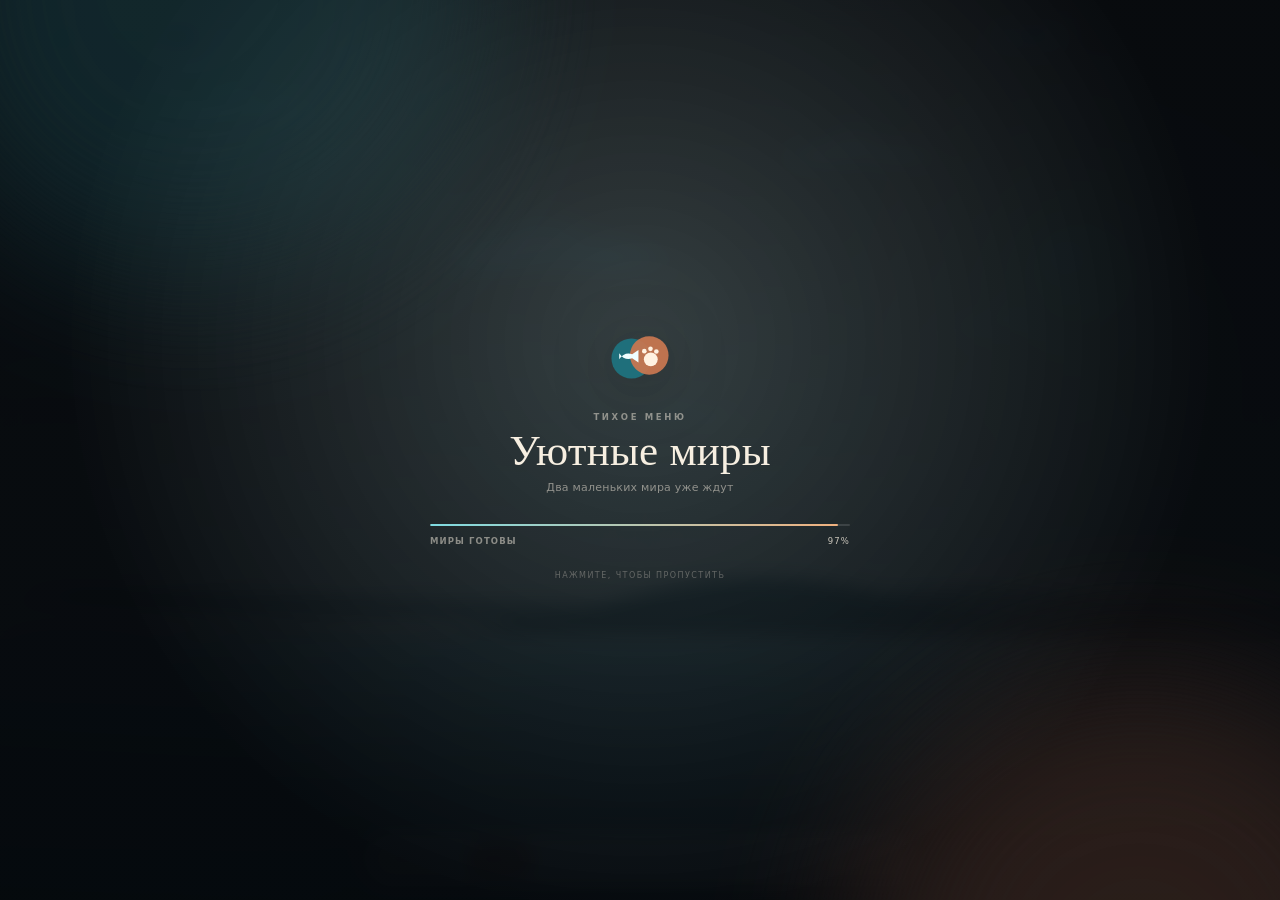
==== index.html @ 77b301c0 "Add files via upload" ====
<!DOCTYPE html>
<html lang="ru">
<head>
<meta charset="utf-8" />
<meta name="viewport" content="width=device-width, initial-scale=1, viewport-fit=cover" />
<meta name="theme-color" content="#8ccfdf" id="themeColor" />
<link rel="icon" href="data:image/svg+xml,%3Csvg xmlns='http://www.w3.org/2000/svg' viewBox='0 0 48 48'%3E%3Ccircle cx='18.5' cy='25' r='13' fill='%231f6f7b'/%3E%3Ccircle cx='30' cy='23' r='12.5' fill='%23c77651'/%3E%3Cpath d='M10.5 25.5c2.2-3.5 5.5-4.5 8.4-3.3l4.1-2.8v8.2l-4.1-2.8c-2.9 1.2-6.2.2-8.4-3.3Z' fill='%23effeff'/%3E%3C/svg%3E" />
<title>Уютные миры — главное меню</title>
<style>
  :root {
    --font-sans: ui-sans-serif, system-ui, -apple-system, "Segoe UI", Roboto, "Helvetica Neue", Arial, sans-serif;
    --font-serif: "Palatino Linotype", Palatino, Georgia, "Times New Roman", serif;
    --ease: cubic-bezier(0.22, 0.8, 0.28, 1);

    /* Default palette is "day"; JS applies the chosen theme. */
    --ui-ink: #20353a;
    --ui-ink-soft: rgba(32, 53, 58, 0.66);
    --ui-accent: #2f7f8b;
    --ui-em: #b45f3f;
    --ui-panel: rgba(255, 253, 246, 0.48);
    --ui-panel-strong: rgba(255, 253, 246, 0.72);
    --ui-border: rgba(255, 255, 255, 0.55);
    --ui-hover: rgba(47, 127, 139, 0.1);
    --ui-active-ink: #f7fdfc;
    --ui-shadow: 0 18px 55px rgba(17, 61, 72, 0.2);
    --ui-focus: rgba(47, 127, 139, 0.8);
    --ui-cursor: rgba(255, 225, 160, 0.24);
    --ui-scrim-top: rgba(255, 250, 240, 0.1);
    --ui-scrim-bottom: rgba(17, 48, 54, 0.16);
    --ui-vignette: rgba(15, 45, 52, 0.24);
    --ui-text-glow: rgba(255, 249, 235, 0.35);
    --media-filter: brightness(0.99) saturate(0.98);
    --card-tint: rgba(70, 165, 180, 0.08);
    --hero-shadow: 0 2px 28px rgba(255, 249, 235, 0.55);
  }

  * { box-sizing: border-box; }

  html {
    min-height: 100%;
    background: #09141c;
    scrollbar-width: thin;
  }

  body {
    min-height: 100vh;
    min-height: 100dvh;
    margin: 0;
    overflow-x: hidden;
    background: #09141c;
    color: var(--ui-ink);
    font-family: var(--font-sans);
    -webkit-font-smoothing: antialiased;
    text-rendering: optimizeLegibility;
    transition: color 0.8s var(--ease), background-color 0.8s var(--ease);
  }

  ::selection { background: var(--ui-accent); color: var(--ui-active-ink); }

  button, a { -webkit-tap-highlight-color: transparent; }

  button { font-family: inherit; }

  #sky {
    position: fixed;
    inset: 0;
    z-index: 0;
    display: block;
    width: 100%;
    height: 100%;
  }

  .cursor-light {
    position: fixed;
    top: 0;
    left: 0;
    z-index: 2;
    width: 560px;
    height: 560px;
    border-radius: 50%;
    pointer-events: none;
    opacity: 0;
    background: radial-gradient(circle, var(--ui-cursor) 0%, transparent 66%);
    transform: translate3d(-50%, -50%, 0);
    transition: opacity 0.5s ease;
    will-change: transform, opacity;
  }

  .cursor-light.is-visible { opacity: 1; }

  .atmosphere {
    position: fixed;
    inset: 0;
    z-index: 1;
    pointer-events: none;
    background: linear-gradient(180deg,
      var(--ui-scrim-top) 0%,
      transparent 28%,
      transparent 64%,
      var(--ui-scrim-bottom) 100%);
    transition: background 0.8s ease;
  }

  .vignette {
    position: fixed;
    inset: 0;
    z-index: 3;
    pointer-events: none;
    background: radial-gradient(ellipse 125% 92% at 50% 44%,
      transparent 46%,
      var(--ui-vignette) 100%);
    transition: background 0.8s ease;
  }

  .grain {
    position: fixed;
    inset: 0;
    z-index: 4;
    pointer-events: none;
    opacity: 0.035;
    background-image: url("data:image/svg+xml,%3Csvg xmlns='http://www.w3.org/2000/svg' width='180' height='180'%3E%3Cfilter id='n'%3E%3CfeTurbulence type='fractalNoise' baseFrequency='.8' numOctaves='2' stitchTiles='stitch'/%3E%3C/filter%3E%3Crect width='180' height='180' filter='url(%23n)' opacity='.45'/%3E%3C/svg%3E");
    background-size: 180px 180px;
  }

  /* ------------------------------ top bar ------------------------------ */

  .topbar {
    position: fixed;
    top: 0;
    left: 0;
    right: 0;
    z-index: 20;
    display: flex;
    align-items: center;
    justify-content: space-between;
    gap: 20px;
    padding: 20px clamp(18px, 4vw, 52px);
    pointer-events: none;
  }

  .brand,
  .top-meta { pointer-events: auto; }

  .brand {
    display: flex;
    align-items: center;
    gap: 11px;
    color: var(--ui-ink);
    text-decoration: none;
    transition: color 0.8s var(--ease), opacity 0.2s ease;
  }

  .brand:hover { opacity: 0.82; }

  .brand:focus-visible {
    outline: 2px solid var(--ui-focus);
    outline-offset: 5px;
    border-radius: 8px;
  }

  .brand-mark {
    display: block;
    width: 35px;
    height: 35px;
    flex: none;
    filter: drop-shadow(0 3px 10px rgba(0, 0, 0, 0.16));
  }

  .brand-text {
    display: flex;
    flex-direction: column;
    gap: 2px;
  }

  .brand-name {
    font-family: var(--font-serif);
    font-size: 15px;
    font-weight: 600;
    letter-spacing: 0.015em;
    line-height: 1.1;
    text-shadow: 0 1px 16px var(--ui-text-glow);
  }

  .brand-sub {
    font-size: 8px;
    font-weight: 600;
    letter-spacing: 0.28em;
    text-transform: uppercase;
    line-height: 1;
    opacity: 0.55;
  }

  .top-meta {
    display: flex;
    align-items: center;
    gap: 11px;
    color: var(--ui-ink-soft);
    font-size: 10px;
    font-weight: 500;
    letter-spacing: 0.1em;
    text-transform: uppercase;
    text-shadow: 0 1px 14px var(--ui-text-glow);
    transition: color 0.8s var(--ease);
  }

  .meta-chip {
    display: inline-flex;
    align-items: center;
    gap: 7px;
    padding: 6px 11px;
    border: 1px solid var(--ui-border);
    border-radius: 999px;
    background: var(--ui-panel-strong);
    color: var(--ui-ink);
    font-weight: 600;
    transition: background 0.8s var(--ease), border-color 0.8s var(--ease), color 0.8s var(--ease);
  }

  .meta-chip::before {
    content: "";
    width: 5px;
    height: 5px;
    border-radius: 50%;
    background: var(--ui-accent);
    box-shadow: 0 0 9px var(--ui-accent);
  }

  .meta-sep {
    width: 1px;
    height: 11px;
    background: var(--ui-border);
    transition: background 0.8s var(--ease);
  }

  #clock {
    color: var(--ui-ink);
    font-variant-numeric: tabular-nums;
    font-weight: 600;
    letter-spacing: 0.08em;
    transition: color 0.8s var(--ease);
  }

  /* ------------------------------ main menu ------------------------------ */

  .menu {
    position: relative;
    z-index: 10;
    display: flex;
    flex-direction: column;
    align-items: center;
    justify-content: center;
    gap: clamp(18px, 2.4vh, 27px);
    width: 100%;
    min-height: 100vh;
    min-height: 100dvh;
    padding: clamp(86px, 10.5vh, 112px) clamp(16px, 4vw, 48px) clamp(104px, 12vh, 124px);
    pointer-events: none;
  }

  .hero {
    display: flex;
    flex-direction: column;
    align-items: center;
    max-width: 900px;
    text-align: center;
    gap: 12px;
    opacity: 0;
    transform: translateY(18px);
    pointer-events: none;
    transition: opacity 0.9s var(--ease) 0.05s, transform 0.9s var(--ease) 0.05s;
  }

  body:not(.preload) .hero { opacity: 1; transform: none; }

  .eyebrow {
    display: flex;
    align-items: center;
    gap: 10px;
    margin: 0;
    color: var(--ui-ink-soft);
    font-size: 9px;
    font-weight: 600;
    letter-spacing: 0.25em;
    text-transform: uppercase;
    text-shadow: 0 1px 12px var(--ui-text-glow);
    transition: color 0.8s var(--ease);
  }

  .eyebrow::before,
  .eyebrow::after {
    content: "";
    width: 28px;
    height: 1px;
    background: currentColor;
    opacity: 0.35;
  }

  .hero h1 {
    margin: 0;
    color: var(--ui-ink);
    font-family: var(--font-serif);
    font-size: clamp(42px, 5.5vw, 72px);
    font-weight: 500;
    line-height: 0.96;
    letter-spacing: -0.022em;
    text-shadow: var(--hero-shadow);
    transition: color 0.8s var(--ease), text-shadow 0.8s var(--ease);
  }

  .hero h1 em {
    color: var(--ui-em);
    font-style: italic;
    font-weight: 400;
    transition: color 0.8s var(--ease);
  }

  .lede {
    max-width: 530px;
    margin: 2px 0 0;
    color: var(--ui-ink-soft);
    font-size: clamp(11.5px, 1.05vw, 13.5px);
    line-height: 1.62;
    text-shadow: 0 1px 14px var(--ui-text-glow);
    transition: color 0.8s var(--ease);
  }

  .hero-note {
    display: inline-flex;
    align-items: center;
    gap: 8px;
    margin: 3px 0 0;
    padding: 6px 12px;
    border: 1px solid var(--ui-border);
    border-radius: 999px;
    background: var(--ui-panel-strong);
    color: var(--ui-ink-soft);
    font-size: 9.5px;
    letter-spacing: 0.05em;
    transition: background 0.8s var(--ease), border-color 0.8s var(--ease), color 0.8s var(--ease);
  }

  .note-dot {
    width: 5px;
    height: 5px;
    flex: none;
    border-radius: 50%;
    background: var(--ui-accent);
    box-shadow: 0 0 8px var(--ui-accent);
    animation: dotPulse 3.6s ease-in-out infinite;
  }

  .hero-note.has-last { color: var(--ui-ink); }

  /* ------------------------------ world cards ------------------------------ */

  .world-grid {
    display: grid;
    grid-template-columns: repeat(2, minmax(0, 1fr));
    gap: clamp(14px, 1.6vw, 22px);
    width: min(1120px, 100%);
    perspective: 1400px;
    pointer-events: none;
  }

  .world-wrap {
    height: clamp(300px, 36vh, 332px);
    opacity: 0;
    transform: translateY(22px);
    pointer-events: auto;
    transition: opacity 0.95s var(--ease), transform 0.95s var(--ease);
    will-change: opacity, transform;
  }

  body:not(.preload) .world-wrap { opacity: 1; transform: none; }
  body:not(.preload) .world-wrap:nth-child(1) { transition-delay: 0.16s; }
  body:not(.preload) .world-wrap:nth-child(2) { transition-delay: 0.25s; }

  .world {
    --rx: 0deg;
    --ry: 0deg;
    --lift: 0px;
    --mx: 50%;
    --my: 45%;
    position: relative;
    display: block;
    width: 100%;
    height: 100%;
    overflow: hidden;
    isolation: isolate;
    color: #fff8ee;
    text-decoration: none;
    border: 1px solid rgba(255, 255, 255, 0.22);
    border-radius: 25px;
    background: #1b2d34;
    box-shadow: 0 24px 64px rgba(5, 17, 24, 0.24);
    transform: perspective(1200px) rotateX(var(--rx)) rotateY(var(--ry)) translateY(var(--lift));
    transition: transform 0.35s var(--ease), box-shadow 0.5s var(--ease), border-color 0.5s var(--ease);
    -webkit-tap-highlight-color: transparent;
  }

  .world:hover,
  .world:focus-visible {
    --lift: -5px;
    border-color: var(--world-accent);
    box-shadow:
      0 30px 78px rgba(4, 14, 20, 0.34),
      0 0 0 1px var(--world-accent),
      0 0 38px rgba(110, 220, 235, 0.08);
  }

  .world:focus-visible {
    outline: 2px solid var(--ui-focus);
    outline-offset: 4px;
  }

  .world--aquarium { --world-accent: #91e9f1; }
  .world--room { --world-accent: #f0b286; }

  .world-media {
    position: absolute;
    inset: 0;
    z-index: 0;
    display: block;
    background: linear-gradient(130deg, #0f4b5e, #1a2e2d);
  }

  .world-media img {
    display: block;
    width: 100%;
    height: 100%;
    object-fit: cover;
    transform: scale(1.012);
    filter: var(--media-filter);
    transition: transform 1.05s var(--ease), filter 0.8s var(--ease);
  }

  .world:hover .world-media img,
  .world:focus-visible .world-media img {
    transform: scale(1.06);
  }

  .world-tint {
    position: absolute;
    inset: 0;
    z-index: 1;
    background: var(--card-tint);
    mix-blend-mode: soft-light;
    pointer-events: none;
    transition: background 0.8s var(--ease);
  }

  .world-shade {
    position: absolute;
    inset: 0;
    z-index: 2;
    background: linear-gradient(180deg,
      rgba(8, 13, 17, 0.12) 0%,
      rgba(8, 13, 17, 0.02) 32%,
      rgba(8, 13, 17, 0.06) 55%,
      rgba(8, 12, 16, 0.58) 74%,
      rgba(7, 11, 14, 0.94) 100%);
    pointer-events: none;
  }

  .world-sheen {
    position: absolute;
    inset: 0;
    z-index: 4;
    pointer-events: none;
    opacity: 0;
    background: radial-gradient(circle at var(--mx) var(--my),
      rgba(255, 255, 255, 0.25),
      transparent 42%);
    transition: opacity 0.3s ease;
  }

  .world:hover .world-sheen,
  .world:focus-visible .world-sheen { opacity: 1; }

  .world-fx {
    position: absolute;
    inset: 0;
    z-index: 3;
    overflow: hidden;
    pointer-events: none;
  }

  .bubble {
    position: absolute;
    bottom: -10%;
    display: block;
    border-radius: 50%;
    border: 1px solid rgba(225, 255, 255, 0.4);
    background: radial-gradient(circle at 32% 30%,
      rgba(255, 255, 255, 0.28),
      rgba(200, 245, 255, 0.03) 55%,
      transparent 70%);
    animation: bubbleRise 10s linear infinite;
    opacity: 0;
  }

  .bubble.b1 { left: 8%; width: 9px; height: 9px; animation-delay: 0.3s; animation-duration: 11s; }
  .bubble.b2 { left: 18%; width: 5px; height: 5px; animation-delay: 3.4s; animation-duration: 9.2s; }
  .bubble.b3 { left: 31%; width: 12px; height: 12px; animation-delay: 6.3s; animation-duration: 12s; }
  .bubble.b4 { left: 54%; width: 6px; height: 6px; animation-delay: 1.8s; animation-duration: 10.4s; }
  .bubble.b5 { left: 68%; width: 10px; height: 10px; animation-delay: 4.2s; animation-duration: 13s; }
  .bubble.b6 { left: 84%; width: 4px; height: 4px; animation-delay: 7.2s; animation-duration: 8.4s; }

  .mote {
    position: absolute;
    display: block;
    width: 4px;
    height: 4px;
    border-radius: 50%;
    background: rgba(255, 226, 176, 0.6);
    box-shadow: 0 0 6px rgba(255, 210, 150, 0.55);
    animation: moteFloat 12s ease-in-out infinite alternate;
    opacity: 0.35;
  }

  .mote.m1 { left: 24%; top: 34%; animation-delay: 0.4s; }
  .mote.m2 { left: 42%; top: 58%; animation-delay: 2.2s; animation-duration: 15s; }
  .mote.m3 { left: 63%; top: 26%; animation-delay: 1.1s; animation-duration: 11s; }
  .mote.m4 { left: 77%; top: 50%; animation-delay: 3.6s; animation-duration: 16s; }
  .mote.m5 { left: 87%; top: 31%; animation-delay: 5s; animation-duration: 13s; }
  .mote.m6 { left: 33%; top: 22%; animation-delay: 7s; animation-duration: 14s; }

  .world-top {
    position: absolute;
    top: 15px;
    left: 15px;
    right: 15px;
    z-index: 5;
    display: flex;
    align-items: center;
    justify-content: space-between;
    gap: 10px;
  }

  .world-slot {
    display: inline-flex;
    align-items: center;
    padding: 6px 10px;
    border: 1px solid rgba(255, 255, 255, 0.18);
    border-radius: 999px;
    background: rgba(8, 14, 18, 0.42);
    color: rgba(255, 250, 240, 0.8);
    font-size: 8.5px;
    font-weight: 600;
    letter-spacing: 0.19em;
    text-transform: uppercase;
  }

  .world-status {
    display: inline-flex;
    align-items: center;
    gap: 6px;
    padding: 5px 8px;
    border: 1px solid rgba(255, 255, 255, 0.12);
    border-radius: 999px;
    background: rgba(8, 14, 18, 0.3);
    color: rgba(255, 250, 240, 0.78);
    font-size: 8.5px;
    font-weight: 600;
    letter-spacing: 0.13em;
    text-transform: uppercase;
    text-shadow: 0 1px 8px rgba(0, 0, 0, 0.4);
  }

  .world-status::before {
    content: "";
    width: 5px;
    height: 5px;
    border-radius: 50%;
    background: var(--world-accent);
    box-shadow: 0 0 9px var(--world-accent);
  }

  .world[data-last="true"] .world-status {
    border-color: rgba(240, 178, 134, 0.42);
    background: rgba(8, 14, 18, 0.42);
    color: #fffaf0;
  }

  .world[data-last="true"] .world-slot {
    border-color: var(--world-accent);
    color: #fffaf0;
  }

  .world-body {
    position: absolute;
    left: 0;
    right: 0;
    bottom: 0;
    z-index: 5;
    display: flex;
    flex-direction: column;
    gap: 6px;
    padding: 20px 22px;
  }

  .world-kicker {
    color: var(--world-accent);
    font-size: 8.5px;
    font-weight: 600;
    letter-spacing: 0.21em;
    text-transform: uppercase;
    text-shadow: 0 1px 10px rgba(0, 0, 0, 0.35);
  }

  .world-title {
    color: #fff8ee;
    font-family: var(--font-serif);
    font-size: clamp(24px, 2.2vw, 31px);
    font-weight: 600;
    line-height: 1.02;
    letter-spacing: 0.01em;
    text-shadow: 0 2px 18px rgba(0, 0, 0, 0.4);
  }

  .world-desc {
    max-width: 92%;
    color: rgba(255, 248, 238, 0.72);
    font-size: 11.5px;
    line-height: 1.5;
    text-shadow: 0 1px 10px rgba(0, 0, 0, 0.4);
  }

  .world-foot {
    display: flex;
    align-items: center;
    justify-content: space-between;
    gap: 10px;
    margin-top: 5px;
  }

  .world-meta {
    display: flex;
    align-items: center;
    gap: 8px;
    color: rgba(255, 248, 238, 0.54);
    font-size: 8.5px;
    font-weight: 600;
    letter-spacing: 0.12em;
    text-transform: uppercase;
  }

  .world-meta i {
    width: 3px;
    height: 3px;
    border-radius: 50%;
    background: currentColor;
    opacity: 0.65;
  }

  .world-cta {
    display: inline-flex;
    align-items: center;
    gap: 8px;
    padding: 7px 11px 7px 13px;
    border: 1px solid rgba(255, 255, 255, 0.22);
    border-radius: 999px;
    background: rgba(8, 12, 16, 0.36);
    color: #fff8ee;
    font-size: 8.5px;
    font-weight: 600;
    letter-spacing: 0.16em;
    text-transform: uppercase;
    white-space: nowrap;
    transition: background 0.3s ease, border-color 0.3s ease, color 0.3s ease;
  }

  .world-cta svg {
    width: 13px;
    height: 13px;
    transition: transform 0.3s var(--ease);
  }

  .world:hover .world-cta,
  .world:focus-visible .world-cta {
    background: var(--world-accent);
    border-color: var(--world-accent);
    color: #13262b;
  }

  .world:hover .world-cta svg { transform: translateX(3px); }

  /* ------------------------------ extras & dock ------------------------------ */

  .menu-extra {
    display: flex;
    flex-direction: column;
    align-items: center;
    gap: 7px;
    opacity: 0;
    transform: translateY(14px);
    pointer-events: auto;
    transition: opacity 0.9s var(--ease), transform 0.9s var(--ease);
  }

  body:not(.preload) .menu-extra {
    opacity: 1;
    transform: none;
    transition-delay: 0.35s;
  }

  .surprise {
    display: inline-flex;
    align-items: center;
    gap: 8px;
    padding: 9px 16px;
    border: 1px solid var(--ui-border);
    border-radius: 999px;
    background: var(--ui-panel);
    color: var(--ui-ink);
    font-size: 9.5px;
    font-weight: 600;
    letter-spacing: 0.12em;
    text-transform: uppercase;
    cursor: pointer;
    -webkit-backdrop-filter: blur(12px);
    backdrop-filter: blur(12px);
    transition: background 0.3s ease, border-color 0.3s ease, color 0.8s ease, transform 0.2s ease;
  }

  .surprise svg { width: 14px; height: 14px; opacity: 0.8; }
  .surprise:hover { background: var(--ui-panel-strong); border-color: var(--ui-accent); }
  .surprise:active { transform: scale(0.97); }

  .surprise:focus-visible {
    outline: 2px solid var(--ui-focus);
    outline-offset: 3px;
  }

  .extra-hint {
    margin: 0;
    color: var(--ui-ink-soft);
    font-size: 9px;
    letter-spacing: 0.04em;
    opacity: 0.8;
    text-shadow: 0 1px 10px var(--ui-text-glow);
  }

  .dock {
    position: fixed;
    left: 0;
    right: 0;
    bottom: 0;
    z-index: 30;
    display: flex;
    justify-content: center;
    padding: 0 12px calc(14px + env(safe-area-inset-bottom, 0px));
    pointer-events: none;
  }

  .dock-inner {
    display: flex;
    align-items: center;
    gap: 11px;
    max-width: min(96vw, 860px);
    padding: 7px 10px;
    border: 1px solid var(--ui-border);
    border-radius: 999px;
    background: var(--ui-panel-strong);
    box-shadow: var(--ui-shadow);
    pointer-events: auto;
    transition: background 0.8s var(--ease), border-color 0.8s var(--ease), box-shadow 0.8s var(--ease);
  }

  .dock-label {
    padding-left: 6px;
    color: var(--ui-ink-soft);
    font-size: 8px;
    font-weight: 600;
    letter-spacing: 0.21em;
    text-transform: uppercase;
    white-space: nowrap;
    transition: color 0.8s var(--ease);
  }

  .themes {
    display: flex;
    gap: 2px;
    max-width: 100%;
    overflow-x: auto;
    scrollbar-width: none;
    -ms-overflow-style: none;
  }

  .themes::-webkit-scrollbar { display: none; }

  .theme {
    display: inline-flex;
    align-items: center;
    gap: 6px;
    height: 37px;
    padding: 0 10px;
    border: 0;
    border-radius: 999px;
    background: transparent;
    color: var(--ui-ink-soft);
    font-size: 10.5px;
    font-weight: 500;
    letter-spacing: 0.02em;
    white-space: nowrap;
    cursor: pointer;
    transition: background 0.25s ease, color 0.25s ease, transform 0.15s ease;
  }

  .theme svg { width: 15px; height: 15px; flex: none; opacity: 0.85; }

  .theme:hover {
    background: var(--ui-hover);
    color: var(--ui-ink);
  }

  .theme:active { transform: scale(0.96); }

  .theme[aria-pressed="true"] {
    background: var(--ui-accent);
    color: var(--ui-active-ink);
    box-shadow: 0 4px 14px rgba(0, 0, 0, 0.12);
  }

  .theme[aria-pressed="true"] svg { opacity: 1; }

  .theme:focus-visible {
    outline: 2px solid var(--ui-focus);
    outline-offset: 2px;
  }

  /* ------------------------------ boot ------------------------------ */

  .boot {
    position: fixed;
    inset: 0;
    z-index: 100;
    display: grid;
    place-items: center;
    overflow: hidden;
    background:
      radial-gradient(circle at 50% 38%, rgba(22, 42, 50, 0.86), rgba(4, 8, 12, 0.985) 68%);
    color: #f7efe1;
    -webkit-backdrop-filter: blur(9px);
    backdrop-filter: blur(9px);
    transition: opacity 0.7s ease, visibility 0.7s ease;
  }

  .boot::before,
  .boot::after {
    content: "";
    position: absolute;
    width: 46vw;
    height: 46vw;
    border-radius: 50%;
    filter: blur(80px);
    opacity: 0.18;
    pointer-events: none;
  }

  .boot::before {
    top: -24vw;
    left: -8vw;
    background: #3ca1ad;
  }

  .boot::after {
    right: -12vw;
    bottom: -28vw;
    background: #c97552;
  }

  .boot.done {
    opacity: 0;
    visibility: hidden;
    pointer-events: none;
  }

  .boot-panel {
    position: relative;
    z-index: 1;
    display: flex;
    flex-direction: column;
    align-items: center;
    width: min(420px, 82vw);
    text-align: center;
    animation: bootPanelIn 0.9s var(--ease) both;
  }

  .boot-mark {
    width: 74px;
    height: 74px;
    margin-bottom: 18px;
    filter: drop-shadow(0 8px 30px rgba(0, 0, 0, 0.35));
    animation: bootMark 4s ease-in-out infinite;
  }

  .boot-mark svg { display: block; width: 100%; height: 100%; }

  .boot-kicker {
    margin: 0 0 7px;
    color: rgba(247, 239, 225, 0.5);
    font-size: 8.5px;
    font-weight: 600;
    letter-spacing: 0.31em;
    text-transform: uppercase;
  }

  .boot h1 {
    margin: 0;
    font-family: var(--font-serif);
    font-size: clamp(33px, 5vw, 43px);
    font-weight: 500;
    letter-spacing: 0.005em;
    line-height: 1;
  }

  .boot-sub {
    margin: 9px 0 30px;
    color: rgba(247, 239, 225, 0.5);
    font-size: 11px;
    letter-spacing: 0.02em;
  }

  .boot-track {
    width: 100%;
    height: 2px;
    overflow: hidden;
    border-radius: 2px;
    background: rgba(255, 255, 255, 0.13);
  }

  .boot-track span {
    display: block;
    width: 0%;
    height: 100%;
    border-radius: inherit;
    background: linear-gradient(90deg, #7fdbe2, #f0b17f);
    transition: width 0.12s linear;
  }

  .boot-row {
    display: flex;
    align-items: center;
    justify-content: space-between;
    width: 100%;
    margin-top: 10px;
    color: rgba(247, 239, 225, 0.5);
    font-size: 8.5px;
    font-weight: 600;
    letter-spacing: 0.13em;
    text-transform: uppercase;
  }

  .boot-row b {
    color: rgba(247, 239, 225, 0.8);
    font-weight: 500;
    font-variant-numeric: tabular-nums;
  }

  .boot-skip {
    margin: 25px 0 0;
    color: rgba(247, 239, 225, 0.3);
    font-size: 8px;
    letter-spacing: 0.18em;
    text-transform: uppercase;
    animation: skipFade 3s ease-in-out infinite;
  }

  /* ------------------------------ portal ------------------------------ */

  .portal {
    position: fixed;
    inset: 0;
    z-index: 90;
    display: grid;
    place-items: center;
    color: #fff8ee;
    background: radial-gradient(circle at var(--px, 50%) var(--py, 50%),
      var(--portal-a, #7fdbe2) 0%,
      rgba(8, 18, 23, 0.82) 38%,
      #050b0f 74%);
    opacity: 0;
    visibility: hidden;
    pointer-events: none;
    transition: opacity 0.45s ease, visibility 0.45s ease;
  }

  .portal.open {
    opacity: 1;
    visibility: visible;
    pointer-events: auto;
  }

  .portal-inner {
    text-align: center;
    transform: translateY(10px);
    transition: transform 0.55s var(--ease);
  }

  .portal.open .portal-inner { transform: none; }

  .portal-mark {
    display: block;
    width: 48px;
    height: 48px;
    margin: 0 auto 17px;
    opacity: 0.9;
  }

  .portal-mark svg { display: block; width: 100%; height: 100%; }

  .portal-kicker {
    margin: 0 0 8px;
    color: rgba(255, 248, 238, 0.55);
    font-size: 8.5px;
    font-weight: 600;
    letter-spacing: 0.26em;
    text-transform: uppercase;
  }

  .portal h2 {
    margin: 0;
    font-family: var(--font-serif);
    font-size: clamp(34px, 5.4vw, 54px);
    font-weight: 500;
    line-height: 1;
    letter-spacing: 0.01em;
  }

  .portal-line {
    width: 74px;
    height: 2px;
    margin: 22px auto 0;
    overflow: hidden;
    border-radius: 2px;
    background: rgba(255, 255, 255, 0.16);
  }

  .portal-line span {
    display: block;
    width: 45%;
    height: 100%;
    border-radius: inherit;
    background: var(--portal-a, #7fdbe2);
    animation: portalSlide 0.9s ease-in-out infinite;
  }

  body.entering { overflow: hidden; }

  /* ------------------------------ utility ------------------------------ */

  .noscript {
    position: fixed;
    inset: 0;
    z-index: 200;
    display: grid;
    place-items: center;
    padding: 24px;
    background: #0a151b;
    color: #f7efe1;
    font-size: 14px;
    text-align: center;
  }

  .noscript a { color: #9be7ee; }

  @keyframes fadeIn {
    from { opacity: 0; }
    to { opacity: 1; }
  }

  @keyframes dotPulse {
    0%, 100% { opacity: 0.55; transform: scale(0.9); }
    50% { opacity: 1; transform: scale(1.1); }
  }

  @keyframes bubbleRise {
    0% { transform: translate3d(0, 0, 0); opacity: 0; }
    12% { opacity: 0.55; }
    78% { opacity: 0.35; }
    100% { transform: translate3d(20px, -430px, 0); opacity: 0; }
  }

  @keyframes moteFloat {
    0% { transform: translate3d(0, 0, 0); opacity: 0.2; }
    50% { opacity: 0.55; }
    100% { transform: translate3d(18px, -28px, 0); opacity: 0.18; }
  }

  @keyframes bootPanelIn {
    from { opacity: 0; transform: translateY(12px); }
    to { opacity: 1; transform: none; }
  }

  @keyframes bootMark {
    0%, 100% { transform: translateY(0) rotate(-1deg); }
    50% { transform: translateY(-5px) rotate(1deg); }
  }

  @keyframes skipFade {
    0%, 100% { opacity: 0.28; }
    50% { opacity: 0.6; }
  }

  @keyframes portalSlide {
    0% { transform: translateX(-120%); }
    100% { transform: translateX(260%); }
  }

  /* ------------------------------ responsive ------------------------------ */

  @media (max-width: 960px) {
    .hero h1 { font-size: clamp(42px, 6.4vw, 62px); }
    .world-wrap { height: clamp(280px, 35vh, 318px); }
  }

  @media (max-width: 800px) {
    .menu {
      justify-content: flex-start;
      gap: 18px;
      padding: 84px 18px 104px;
    }

    .hero {
      gap: 10px;
      margin-top: 2vh;
    }

    .hero h1 { font-size: clamp(40px, 8.4vw, 56px); }

    .lede { max-width: 440px; }

    .world-grid {
      grid-template-columns: 1fr;
      width: min(560px, 100%);
    }

    .world-wrap { height: 252px; }

    .world-body { padding: 18px 20px; }

    .world-title { font-size: 27px; }

    .world-desc { max-width: 100%; }

    .top-meta .greeting { display: none; }
    .top-meta .meta-sep:nth-of-type(2) { display: none; }
  }

  @media (max-width: 620px) {
    .topbar { padding: 14px 16px; }

    .brand { gap: 8px; }
    .brand-mark { width: 29px; height: 29px; }
    .brand-name { font-size: 13px; }
    .brand-sub { display: none; }

    .top-meta { gap: 8px; font-size: 9px; }
    .meta-chip { padding: 5px 9px; font-size: 9px; }
    .meta-sep { display: none; }

    .menu {
      gap: 14px;
      padding: 72px 15px 96px;
    }

    .hero {
      gap: 8px;
      margin-top: 0;
    }

    .eyebrow {
      font-size: 8px;
      letter-spacing: 0.21em;
    }

    .eyebrow::before,
    .eyebrow::after { width: 18px; }

    .hero h1 { font-size: clamp(36px, 9.8vw, 46px); }

    .lede {
      max-width: 330px;
      font-size: 11px;
      line-height: 1.5;
    }

    .hero-note {
      padding: 5px 10px;
      font-size: 8.5px;
    }

    .world-wrap { height: 212px; }
    .world { border-radius: 20px; }

    .world-top { top: 11px; left: 11px; right: 11px; }
    .world-slot { padding: 5px 8px; font-size: 7.5px; }
    .world-status { font-size: 7.5px; }

    .world-body {
      gap: 5px;
      padding: 14px 15px;
    }

    .world-kicker { font-size: 7.5px; }
    .world-title { font-size: 23px; }
    .world-desc { display: none; }

    .world-foot { margin-top: 3px; }
    .world-meta { font-size: 7.5px; gap: 6px; }
    .world-cta { padding: 6px 9px 6px 11px; font-size: 7.5px; gap: 6px; }
    .world-cta svg { width: 12px; height: 12px; }

    .menu-extra { gap: 4px; }
    .surprise { padding: 7px 13px; font-size: 8.5px; }
    .extra-hint { display: none; }

    .dock { padding: 0 8px calc(8px + env(safe-area-inset-bottom, 0px)); }
    .dock-inner { gap: 5px; padding: 5px 6px; }
    .dock-label { display: none; }

    .theme {
      height: 34px;
      padding: 0 7px;
      gap: 4px;
      font-size: 9px;
    }

    .theme svg { width: 14px; height: 14px; }

    .boot-skip { display: none; }
    .boot-sub { margin-bottom: 24px; }
  }

  @media (max-width: 380px) {
    .theme span { display: none; }
    .theme[aria-pressed="true"] span { display: inline; }
    .theme { padding: 0 8px; }
    .themes { gap: 1px; }
  }

  @media (max-width: 390px) {
    .hero h1 { font-size: 34px; }
    .lede { max-width: 300px; font-size: 10.5px; }
    .world-wrap { height: 200px; }
    .world-title { font-size: 21px; }
    .world-meta { font-size: 7px; }
    .surprise { font-size: 8px; }
  }

  @media (max-height: 760px) and (min-width: 801px) {
    .menu {
      gap: 16px;
      padding-top: 78px;
      padding-bottom: 82px;
    }

    .hero { gap: 8px; }
    .hero h1 { font-size: clamp(38px, 4.7vw, 56px); }
    .lede { font-size: 11px; }
    .world-wrap { height: 268px; }
    .world-body { padding: 16px 18px; }
    .world-desc { display: none; }
    .menu-extra { gap: 4px; }
    .dock { padding-bottom: 9px; }
  }

  @media (prefers-reduced-motion: reduce) {
    *, *::before, *::after {
      animation-duration: 0.001ms !important;
      animation-iteration-count: 1 !important;
      transition-duration: 0.001ms !important;
      scroll-behavior: auto !important;
    }

    .world-fx,
    .cursor-light { display: none; }

    .boot-panel { animation: none; }
  }
</style>
</head>
<body class="preload" data-theme="day">

<canvas id="sky" aria-hidden="true"></canvas>
<div class="cursor-light" id="cursorLight" aria-hidden="true"></div>
<div class="atmosphere" aria-hidden="true"></div>
<div class="vignette" aria-hidden="true"></div>
<div class="grain" aria-hidden="true"></div>

<!-- boot screen -->
<div class="boot" id="boot" aria-label="Загрузка меню">
  <div class="boot-panel">
    <div class="boot-mark" aria-hidden="true">
      <svg viewBox="0 0 48 48" fill="none">
        <circle cx="18.5" cy="25" r="13" fill="#1f6f7b"/>
        <circle cx="30" cy="23" r="12.5" fill="#c77651" opacity="0.94"/>
        <path d="M10.5 25.5c2.2-3.5 5.5-4.5 8.4-3.3l4.1-2.8v8.2l-4.1-2.8c-2.9 1.2-6.2.2-8.4-3.3Z" fill="#effeff"/>
        <circle cx="31" cy="25.5" r="4.5" fill="#fff2e2"/>
        <circle cx="26.8" cy="20.2" r="1.5" fill="#fff2e2"/>
        <circle cx="30.8" cy="18.7" r="1.5" fill="#fff2e2"/>
        <circle cx="34.6" cy="20.4" r="1.5" fill="#fff2e2"/>
      </svg>
    </div>
    <p class="boot-kicker">Тихое меню</p>
    <h1>Уютные миры</h1>
    <p class="boot-sub">Два маленьких мира уже ждут</p>
    <div class="boot-track" id="bootTrack" role="progressbar" aria-valuemin="0" aria-valuemax="100" aria-valuenow="0" aria-label="Загрузка">
      <span id="bootBar"></span>
    </div>
    <div class="boot-row">
      <span id="bootStatus" role="status" aria-live="polite">Пробуждаем свет…</span>
      <b id="bootPercent">0%</b>
    </div>
    <p class="boot-skip">нажмите, чтобы пропустить</p>
  </div>
</div>

<!-- top bar -->
<header class="topbar" id="topbar">
  <a class="brand" href="index.html" aria-label="Уютные миры — главная">
    <span class="brand-mark">
      <svg viewBox="0 0 48 48" fill="none" aria-hidden="true">
        <circle cx="18.5" cy="25" r="13" fill="#1f6f7b"/>
        <circle cx="30" cy="23" r="12.5" fill="#c77651" opacity="0.94"/>
        <path d="M10.5 25.5c2.2-3.5 5.5-4.5 8.4-3.3l4.1-2.8v8.2l-4.1-2.8c-2.9 1.2-6.2.2-8.4-3.3Z" fill="#effeff"/>
        <circle cx="31" cy="25.5" r="4.5" fill="#fff2e2"/>
        <circle cx="26.8" cy="20.2" r="1.5" fill="#fff2e2"/>
        <circle cx="30.8" cy="18.7" r="1.5" fill="#fff2e2"/>
        <circle cx="34.6" cy="20.4" r="1.5" fill="#fff2e2"/>
      </svg>
    </span>
    <span class="brand-text">
      <span class="brand-name">Уютные миры</span>
      <span class="brand-sub">главное меню</span>
    </span>
  </a>

  <div class="top-meta">
    <span class="meta-chip" id="themeNow" aria-live="polite">День</span>
    <span class="meta-sep" aria-hidden="true"></span>
    <span class="greeting" id="greeting">Добрый день</span>
    <span class="meta-sep" aria-hidden="true"></span>
    <time id="clock">00:00</time>
  </div>
</header>

<!-- main menu -->
<main class="menu" id="menu">
  <section class="hero">
    <p class="eyebrow">Выбор мира</p>
    <h1>Два мира,<br><em>где всегда тихо</em></h1>
    <p class="lede">Аквариум и кошачья комната — два маленьких уголка, где можно просто побыть. Выберите, куда свернуть.</p>
    <p class="hero-note" id="heroNote">
      <span class="note-dot" aria-hidden="true"></span>
      <span id="heroNoteText">Оба мира уже открыты</span>
    </p>
  </section>

  <nav class="world-grid" aria-label="Доступные миры">
    <div class="world-wrap">
      <a class="world world--aquarium" href="aquarium.html" data-world="aquarium" aria-label="Открыть мир «Аквариум»">
        <span class="world-media">
          <img src="preview-aquarium.jpg" alt="" draggable="false" />
        </span>
        <span class="world-tint" aria-hidden="true"></span>
        <span class="world-shade" aria-hidden="true"></span>
        <span class="world-sheen" aria-hidden="true"></span>
        <span class="world-fx" aria-hidden="true">
          <span class="bubble b1"></span><span class="bubble b2"></span><span class="bubble b3"></span>
          <span class="bubble b4"></span><span class="bubble b5"></span><span class="bubble b6"></span>
        </span>
        <span class="world-top">
          <span class="world-slot">Сохранение 01</span>
          <span class="world-status" data-status>открыт</span>
        </span>
        <span class="world-body">
          <span class="world-kicker">Мир воды</span>
          <span class="world-title">Аквариум</span>
          <span class="world-desc">Тихая вода, свет сквозь толщу и стайка любопытных рыб.</span>
          <span class="world-foot">
            <span class="world-meta"><span>16 рыбок</span><i aria-hidden="true"></i><span>клик — корм</span></span>
            <span class="world-cta">Войти
              <svg viewBox="0 0 24 24" fill="none" stroke="currentColor" stroke-width="1.8" stroke-linecap="round" stroke-linejoin="round" aria-hidden="true">
                <path d="M5 12h13M13 6l6 6-6 6"/>
              </svg>
            </span>
          </span>
        </span>
      </a>
    </div>

    <div class="world-wrap">
      <a class="world world--room" href="cat-room.html" data-world="cats" aria-label="Открыть мир «Кошачья комната»">
        <span class="world-media">
          <img src="preview-cat-room.jpg" alt="" draggable="false" />
        </span>
        <span class="world-tint" aria-hidden="true"></span>
        <span class="world-shade" aria-hidden="true"></span>
        <span class="world-sheen" aria-hidden="true"></span>
        <span class="world-fx" aria-hidden="true">
          <span class="mote m1"></span><span class="mote m2"></span><span class="mote m3"></span>
          <span class="mote m4"></span><span class="mote m5"></span><span class="mote m6"></span>
        </span>
        <span class="world-top">
          <span class="world-slot">Сохранение 02</span>
          <span class="world-status" data-status>открыт</span>
        </span>
        <span class="world-body">
          <span class="world-kicker">Мир дома</span>
          <span class="world-title">Кошачья комната</span>
          <span class="world-desc">Тёплый свет, мягкая мебель и коты, которые уже нашли себе места.</span>
          <span class="world-foot">
            <span class="world-meta"><span>3 кота</span><i aria-hidden="true"></i><span>погладить</span></span>
            <span class="world-cta">Войти
              <svg viewBox="0 0 24 24" fill="none" stroke="currentColor" stroke-width="1.8" stroke-linecap="round" stroke-linejoin="round" aria-hidden="true">
                <path d="M5 12h13M13 6l6 6-6 6"/>
              </svg>
            </span>
          </span>
        </span>
      </a>
    </div>
  </nav>

  <div class="menu-extra">
    <button class="surprise" id="surprise" type="button">
      <svg viewBox="0 0 24 24" fill="none" stroke="currentColor" stroke-width="1.6" stroke-linecap="round" stroke-linejoin="round" aria-hidden="true">
        <path d="M12 3v3M12 18v3M3 12h3M18 12h3M5.6 5.6l2.1 2.1M16.3 16.3l2.1 2.1M18.4 5.6l-2.1 2.1M7.7 16.3l-2.1 2.1"/>
        <circle cx="12" cy="12" r="3.4"/>
      </svg>
      <span>Случайный мир</span>
    </button>
    <p class="extra-hint">или кликните по атмосфере — она отзовётся</p>
  </div>
</main>

<!-- atmosphere switcher -->
<footer class="dock" id="dock" aria-label="Атмосфера">
  <div class="dock-inner">
    <span class="dock-label">Атмосфера</span>
    <div class="themes" role="group" aria-label="Выберите атмосферу">
      <button class="theme" type="button" data-theme="morning" aria-pressed="false" title="Утро">
        <svg viewBox="0 0 24 24" fill="none" stroke="currentColor" stroke-width="1.5" stroke-linecap="round" stroke-linejoin="round" aria-hidden="true">
          <path d="M3 18h18M6.5 18a5.5 5.5 0 0 1 11 0"/>
          <path d="M12 8.5V6M5.2 10.4 3.6 8.8M18.8 10.4l1.6-1.6"/>
        </svg>
        <span>Утро</span>
      </button>
      <button class="theme" type="button" data-theme="day" aria-pressed="false" title="День">
        <svg viewBox="0 0 24 24" fill="none" stroke="currentColor" stroke-width="1.5" stroke-linecap="round" aria-hidden="true">
          <circle cx="12" cy="12" r="4"/>
          <path d="M12 2.5v2.2M12 19.3v2.2M2.5 12h2.2M19.3 12h2.2M5.2 5.2l1.5 1.5M17.3 17.3l1.5 1.5M18.8 5.2l-1.5 1.5M6.7 17.3l-1.5 1.5"/>
        </svg>
        <span>День</span>
      </button>
      <button class="theme" type="button" data-theme="evening" aria-pressed="false" title="Вечер">
        <svg viewBox="0 0 24 24" fill="none" stroke="currentColor" stroke-width="1.5" stroke-linecap="round" stroke-linejoin="round" aria-hidden="true">
          <path d="M3 19h18M7 19a5 5 0 0 1 10 0"/>
          <path d="M4 12h3M17 12h3M12 5v2.5"/>
        </svg>
        <span>Вечер</span>
      </button>
      <button class="theme" type="button" data-theme="night" aria-pressed="false" title="Ночь">
        <svg viewBox="0 0 24 24" fill="none" stroke="currentColor" stroke-width="1.5" stroke-linecap="round" stroke-linejoin="round" aria-hidden="true">
          <path d="M20 15.2A8 8 0 1 1 10.2 4 6.3 6.3 0 0 0 20 15.2Z"/>
          <path d="M17.5 4.5v2M16.5 5.5h2"/>
        </svg>
        <span>Ночь</span>
      </button>
      <button class="theme" type="button" data-theme="rain" aria-pressed="false" title="Дождь">
        <svg viewBox="0 0 24 24" fill="none" stroke="currentColor" stroke-width="1.5" stroke-linecap="round" stroke-linejoin="round" aria-hidden="true">
          <path d="M7 16h10a3.5 3.5 0 0 0 .3-7 5 5 0 0 0-9.6 0A3.5 3.5 0 0 0 7 16Z"/>
          <path d="M8.5 19v1.5M12 19v2M15.5 19v1.5"/>
        </svg>
        <span>Дождь</span>
      </button>
      <button class="theme" type="button" data-theme="snow" aria-pressed="false" title="Снег">
        <svg viewBox="0 0 24 24" fill="none" stroke="currentColor" stroke-width="1.5" stroke-linecap="round" stroke-linejoin="round" aria-hidden="true">
          <path d="M12 3v18M4.2 7.5l15.6 9M19.8 7.5 4.2 16.5"/>
          <path d="M9.7 4.8 12 7.1l2.3-2.3M9.7 19.2 12 16.9l2.3 2.3"/>
        </svg>
        <span>Снег</span>
      </button>
    </div>
  </div>
</footer>

<div class="portal" id="portal" aria-hidden="true">
  <div class="portal-inner">
    <span class="portal-mark" aria-hidden="true">
      <svg viewBox="0 0 48 48" fill="none">
        <circle cx="18.5" cy="25" r="13" fill="#1f6f7b"/>
        <circle cx="30" cy="23" r="12.5" fill="#c77651" opacity="0.94"/>
        <path d="M10.5 25.5c2.2-3.5 5.5-4.5 8.4-3.3l4.1-2.8v8.2l-4.1-2.8c-2.9 1.2-6.2.2-8.4-3.3Z" fill="#effeff"/>
        <circle cx="31" cy="25.5" r="4.5" fill="#fff2e2"/>
      </svg>
    </span>
    <p class="portal-kicker" id="portalKicker">открываем мир</p>
    <h2 id="portalTitle">Аквариум</h2>
    <div class="portal-line" aria-hidden="true"><span></span></div>
  </div>
</div>

<noscript>
  <style>
    .boot { display: none !important; }
    .hero, .world-wrap, .menu-extra { opacity: 1 !important; transform: none !important; }
  </style>
  <div class="noscript">
    <div>
      <p>Для интерактивного меню нужен JavaScript.</p>
      <p><a href="aquarium.html">Аквариум</a> · <a href="cat-room.html">Кошачья комната</a></p>
    </div>
  </div>
</noscript>

<script>
(function () {
  'use strict';

  const TAU = Math.PI * 2;

  const THEMES = {
    morning: {
      label: 'Утро',
      meta: '#efb58e',
      css: {
        '--ui-ink': '#3c2b24',
        '--ui-ink-soft': 'rgba(60, 43, 36, 0.67)',
        '--ui-accent': '#b76043',
        '--ui-em': '#a94a32',
        '--ui-panel': 'rgba(255, 246, 235, 0.5)',
        '--ui-panel-strong': 'rgba(255, 246, 235, 0.78)',
        '--ui-border': 'rgba(255, 255, 255, 0.55)',
        '--ui-hover': 'rgba(183, 96, 67, 0.1)',
        '--ui-active-ink': '#fff9f0',
        '--ui-shadow': '0 18px 55px rgba(90, 50, 30, 0.2)',
        '--ui-focus': 'rgba(183, 96, 67, 0.8)',
        '--ui-cursor': 'rgba(255, 188, 134, 0.22)',
        '--ui-scrim-top': 'rgba(255, 238, 220, 0.16)',
        '--ui-scrim-bottom': 'rgba(78, 44, 28, 0.2)',
        '--ui-vignette': 'rgba(75, 42, 28, 0.22)',
        '--ui-text-glow': 'rgba(255, 246, 232, 0.4)',
        '--media-filter': 'brightness(1.02) saturate(1.02)',
        '--card-tint': 'rgba(255, 186, 140, 0.1)',
        '--hero-shadow': '0 2px 30px rgba(255, 246, 230, 0.6)'
      },
      sky: ['#eeae87', '#f7d3b7', '#f7e7d4'],
      cloud: '#fff6e7',
      cloudShadow: '#d6a687',
      hills: ['#b6a48c', '#8c8274', '#696255'],
      water: ['#b9cdc4', '#5b7f7f'],
      orb: { x: 0.84, y: 0.3, r: 0.052, color: '#fff2c6', glow: '#ffc37a', alpha: 1, moon: 0 },
      starAlpha: 0,
      cloudAlpha: 0.75,
      cloudShadowAlpha: 0.18,
      rain: 0,
      snow: 0,
      fireflies: 0,
      birds: 0.75,
      lightning: 0,
      waterAlpha: 1
    },

    day: {
      label: 'День',
      meta: '#8ccfdf',
      css: {
        '--ui-ink': '#20353a',
        '--ui-ink-soft': 'rgba(32, 53, 58, 0.66)',
        '--ui-accent': '#2f7f8b',
        '--ui-em': '#b45f3f',
        '--ui-panel': 'rgba(255, 253, 246, 0.48)',
        '--ui-panel-strong': 'rgba(255, 253, 246, 0.72)',
        '--ui-border': 'rgba(255, 255, 255, 0.55)',
        '--ui-hover': 'rgba(47, 127, 139, 0.1)',
        '--ui-active-ink': '#f7fdfc',
        '--ui-shadow': '0 18px 55px rgba(17, 61, 72, 0.2)',
        '--ui-focus': 'rgba(47, 127, 139, 0.8)',
        '--ui-cursor': 'rgba(255, 225, 160, 0.22)',
        '--ui-scrim-top': 'rgba(255, 250, 240, 0.1)',
        '--ui-scrim-bottom': 'rgba(17, 48, 54, 0.16)',
        '--ui-vignette': 'rgba(15, 45, 52, 0.24)',
        '--ui-text-glow': 'rgba(255, 249, 235, 0.38)',
        '--media-filter': 'brightness(0.99) saturate(0.98)',
        '--card-tint': 'rgba(70, 165, 180, 0.08)',
        '--hero-shadow': '0 2px 28px rgba(255, 249, 235, 0.55)'
      },
      sky: ['#61c1e3', '#b4e0ea', '#eef6f1'],
      cloud: '#fffdf5',
      cloudShadow: '#c8dce0',
      hills: ['#a9b9a5', '#829a80', '#5f7865'],
      water: ['#a9d2cf', '#4d848a'],
      orb: { x: 0.78, y: 0.2, r: 0.05, color: '#fff6cb', glow: '#ffd37f', alpha: 1, moon: 0 },
      starAlpha: 0,
      cloudAlpha: 0.7,
      cloudShadowAlpha: 0.12,
      rain: 0,
      snow: 0,
      fireflies: 0,
      birds: 0.6,
      lightning: 0,
      waterAlpha: 1
    },

    evening: {
      label: 'Вечер',
      meta: '#936a82',
      css: {
        '--ui-ink': '#f7eadf',
        '--ui-ink-soft': 'rgba(247, 234, 223, 0.66)',
        '--ui-accent': '#efb38d',
        '--ui-em': '#ffc29c',
        '--ui-panel': 'rgba(24, 20, 32, 0.44)',
        '--ui-panel-strong': 'rgba(24, 20, 32, 0.66)',
        '--ui-border': 'rgba(255, 225, 205, 0.18)',
        '--ui-hover': 'rgba(255, 220, 200, 0.08)',
        '--ui-active-ink': '#3a2230',
        '--ui-shadow': '0 18px 60px rgba(8, 5, 14, 0.45)',
        '--ui-focus': 'rgba(239, 179, 141, 0.9)',
        '--ui-cursor': 'rgba(255, 170, 120, 0.2)',
        '--ui-scrim-top': 'rgba(16, 10, 24, 0.2)',
        '--ui-scrim-bottom': 'rgba(20, 10, 20, 0.4)',
        '--ui-vignette': 'rgba(10, 5, 16, 0.52)',
        '--ui-text-glow': 'rgba(20, 8, 20, 0.45)',
        '--media-filter': 'brightness(0.84) saturate(0.9)',
        '--card-tint': 'rgba(120, 60, 90, 0.12)',
        '--hero-shadow': '0 2px 34px rgba(10, 5, 20, 0.55)'
      },
      sky: ['#2f365f', '#825f83', '#efa174'],
      cloud: '#f2c0ae',
      cloudShadow: '#8b5f6e',
      hills: ['#6d5a6f', '#4d4257', '#332f44'],
      water: ['#d99a86', '#4d3a52'],
      orb: { x: 0.45, y: 0.56, r: 0.052, color: '#ffd9a8', glow: '#ff9560', alpha: 1, moon: 0 },
      starAlpha: 0.35,
      cloudAlpha: 0.6,
      cloudShadowAlpha: 0.2,
      rain: 0,
      snow: 0,
      fireflies: 0.25,
      birds: 0.15,
      lightning: 0,
      waterAlpha: 1
    },

    night: {
      label: 'Ночь',
      meta: '#0c1c2f',
      css: {
        '--ui-ink': '#f4efe4',
        '--ui-ink-soft': 'rgba(244, 239, 228, 0.62)',
        '--ui-accent': '#9dc9ee',
        '--ui-em': '#d4e7ff',
        '--ui-panel': 'rgba(6, 14, 24, 0.5)',
        '--ui-panel-strong': 'rgba(6, 14, 24, 0.72)',
        '--ui-border': 'rgba(180, 215, 255, 0.16)',
        '--ui-hover': 'rgba(160, 210, 255, 0.08)',
        '--ui-active-ink': '#071522',
        '--ui-shadow': '0 20px 60px rgba(0, 0, 0, 0.45)',
        '--ui-focus': 'rgba(157, 201, 238, 0.9)',
        '--ui-cursor': 'rgba(120, 180, 255, 0.16)',
        '--ui-scrim-top': 'rgba(3, 8, 18, 0.25)',
        '--ui-scrim-bottom': 'rgba(2, 6, 12, 0.5)',
        '--ui-vignette': 'rgba(0, 5, 12, 0.6)',
        '--ui-text-glow': 'rgba(0, 4, 12, 0.5)',
        '--media-filter': 'brightness(0.72) saturate(0.85)',
        '--card-tint': 'rgba(30, 60, 110, 0.18)',
        '--hero-shadow': '0 2px 34px rgba(0, 4, 12, 0.65)'
      },
      sky: ['#050d1b', '#0a1d34', '#153349'],
      cloud: '#3a4c67',
      cloudShadow: '#16263b',
      hills: ['#0f2230', '#0a1722', '#050d13'],
      water: ['#0d2637', '#06121c'],
      orb: { x: 0.8, y: 0.13, r: 0.038, color: '#e8f1ff', glow: '#9cc6ff', alpha: 1, moon: 1 },
      starAlpha: 1,
      cloudAlpha: 0.25,
      cloudShadowAlpha: 0.1,
      rain: 0,
      snow: 0,
      fireflies: 0.9,
      birds: 0,
      lightning: 0,
      waterAlpha: 1
    },

    rain: {
      label: 'Дождь',
      meta: '#4c6470',
      css: {
        '--ui-ink': '#eef4f4',
        '--ui-ink-soft': 'rgba(238, 244, 244, 0.64)',
        '--ui-accent': '#8ec7d3',
        '--ui-em': '#c3e4eb',
        '--ui-panel': 'rgba(15, 25, 31, 0.52)',
        '--ui-panel-strong': 'rgba(15, 25, 31, 0.72)',
        '--ui-border': 'rgba(200, 235, 245, 0.16)',
        '--ui-hover': 'rgba(160, 220, 240, 0.08)',
        '--ui-active-ink': '#092026',
        '--ui-shadow': '0 18px 55px rgba(0, 8, 12, 0.4)',
        '--ui-focus': 'rgba(142, 199, 211, 0.9)',
        '--ui-cursor': 'rgba(150, 210, 230, 0.16)',
        '--ui-scrim-top': 'rgba(10, 20, 26, 0.25)',
        '--ui-scrim-bottom': 'rgba(8, 18, 24, 0.4)',
        '--ui-vignette': 'rgba(5, 14, 18, 0.5)',
        '--ui-text-glow': 'rgba(0, 8, 12, 0.45)',
        '--media-filter': 'brightness(0.8) saturate(0.8)',
        '--card-tint': 'rgba(60, 90, 110, 0.16)',
        '--hero-shadow': '0 2px 30px rgba(0, 8, 12, 0.5)'
      },
      sky: ['#4c5d67', '#728690', '#a2b2b6'],
      cloud: '#d5e1e4',
      cloudShadow: '#485a64',
      hills: ['#5b6d6b', '#455857', '#334544'],
      water: ['#8ba0a3', '#435960'],
      orb: { x: 0.5, y: 0.28, r: 0.05, color: '#cfdbe0', glow: '#b9d6e0', alpha: 0.06, moon: 0.2 },
      starAlpha: 0,
      cloudAlpha: 1,
      cloudShadowAlpha: 0.3,
      rain: 1,
      snow: 0,
      fireflies: 0,
      birds: 0,
      lightning: 1,
      waterAlpha: 1
    },

    snow: {
      label: 'Снег',
      meta: '#cfe5ee',
      css: {
        '--ui-ink': '#2b4049',
        '--ui-ink-soft': 'rgba(43, 64, 73, 0.62)',
        '--ui-accent': '#5c8496',
        '--ui-em': '#a85e44',
        '--ui-panel': 'rgba(250, 253, 255, 0.58)',
        '--ui-panel-strong': 'rgba(250, 253, 255, 0.8)',
        '--ui-border': 'rgba(255, 255, 255, 0.75)',
        '--ui-hover': 'rgba(92, 132, 150, 0.1)',
        '--ui-active-ink': '#f8fdff',
        '--ui-shadow': '0 18px 55px rgba(35, 60, 75, 0.2)',
        '--ui-focus': 'rgba(92, 132, 150, 0.9)',
        '--ui-cursor': 'rgba(200, 230, 255, 0.28)',
        '--ui-scrim-top': 'rgba(255, 255, 255, 0.2)',
        '--ui-scrim-bottom': 'rgba(40, 65, 80, 0.12)',
        '--ui-vignette': 'rgba(45, 70, 85, 0.2)',
        '--ui-text-glow': 'rgba(255, 255, 255, 0.6)',
        '--media-filter': 'brightness(0.98) saturate(0.9)',
        '--card-tint': 'rgba(150, 190, 210, 0.1)',
        '--hero-shadow': '0 2px 26px rgba(255, 255, 255, 0.65)'
      },
      sky: ['#b3c9d6', '#dbe8ef', '#f6fafb'],
      cloud: '#ffffff',
      cloudShadow: '#c3d7df',
      hills: ['#c2d4da', '#a6bdc6', '#89a6b0'],
      water: ['#d5e7ec', '#8caeb8'],
      orb: { x: 0.7, y: 0.17, r: 0.045, color: '#f8feff', glow: '#cbe8ff', alpha: 0.45, moon: 0.2 },
      starAlpha: 0,
      cloudAlpha: 0.55,
      cloudShadowAlpha: 0.2,
      rain: 0,
      snow: 1,
      fireflies: 0,
      birds: 0,
      lightning: 0,
      waterAlpha: 1
    }
  };

  const THEME_KEYS = Object.keys(THEMES);

  const WORLDS = {
    aquarium: {
      title: 'Аквариум',
      kicker: 'погружаемся в воду',
      accent: '#7fdbe2',
      href: 'aquarium.html',
      lastLabel: 'Аквариум'
    },
    cats: {
      title: 'Кошачья комната',
      kicker: 'заходим в комнату',
      accent: '#f0b183',
      href: 'cat-room.html',
      lastLabel: 'Кошачья комната'
    }
  };


  const canvas = document.getElementById('sky');
  const ctx = canvas.getContext('2d', { alpha: false });
  const reduceMotion = window.matchMedia('(prefers-reduced-motion: reduce)').matches;

  let W = 0;
  let H = 0;
  let DPR = 1;
  let horizon = 0;
  let stars = [];
  let clouds = [];
  let birds = [];
  let fireflies = [];
  let rainDrops = [];
  let snowFlakes = [];
  let ripples = [];
  let pointer = { x: 0, y: 0, tx: 0, ty: 0 };
  let time = 0;
  let lastFrame = 0;
  let currentPal = null;
  let targetPal = null;
  let lightningTimer = 7;
  let flash = 0;

  function rand(min, max) {
    return min + Math.random() * (max - min);
  }

  function hexToRgb(hex) {
    var h = String(hex).replace('#', '');
    if (h.length === 3) h = h[0] + h[0] + h[1] + h[1] + h[2] + h[2];
    return [
      parseInt(h.slice(0, 2), 16),
      parseInt(h.slice(2, 4), 16),
      parseInt(h.slice(4, 6), 16)
    ];
  }

  function rgba(color, alpha) {
    return 'rgba(' + color[0] + ',' + color[1] + ',' + color[2] + ',' + alpha + ')';
  }

  function rgbStr(color) {
    return 'rgb(' + color[0] + ',' + color[1] + ',' + color[2] + ')';
  }

  function mixValue(a, b, k) {
    if (Array.isArray(a)) {
      return a.map(function (value, index) { return mixValue(value, b[index], k); });
    }
    return a + (b - a) * k;
  }

  function clonePalette(palette) {
    var out = {};
    Object.keys(palette).forEach(function (key) {
      out[key] = Array.isArray(palette[key])
        ? palette[key].map(function (value) { return Array.isArray(value) ? value.slice() : value; })
        : palette[key];
    });
    return out;
  }

  function buildPalette(theme) {
    return {
      skyTop: hexToRgb(theme.sky[0]),
      skyMid: hexToRgb(theme.sky[1]),
      skyBottom: hexToRgb(theme.sky[2]),
      cloud: hexToRgb(theme.cloud),
      cloudShadow: hexToRgb(theme.cloudShadow),
      hills: theme.hills.map(hexToRgb),
      waterTop: hexToRgb(theme.water[0]),
      waterBottom: hexToRgb(theme.water[1]),
      orbColor: hexToRgb(theme.orb.color),
      orbGlow: hexToRgb(theme.orb.glow),
      orbX: theme.orb.x,
      orbY: theme.orb.y,
      orbR: theme.orb.r,
      orbAlpha: theme.orb.alpha,
      moon: theme.orb.moon,
      starAlpha: theme.starAlpha,
      cloudAlpha: theme.cloudAlpha,
      cloudShadowAlpha: theme.cloudShadowAlpha,
      rain: theme.rain,
      snow: theme.snow,
      fireflies: theme.fireflies,
      birds: theme.birds,
      lightning: theme.lightning,
      waterAlpha: theme.waterAlpha
    };
  }

  function setPalette(theme, instant) {
    targetPal = buildPalette(theme);
    if (instant || !currentPal) currentPal = clonePalette(targetPal);
  }

  function initParticles() {
    stars = [];
    for (var i = 0; i < 110; i++) {
      stars.push({
        x: Math.random(),
        y: rand(0.03, 0.56),
        r: rand(0.35, 1.55),
        phase: rand(0, TAU),
        speed: rand(0.4, 1.1),
        depth: rand(0.2, 1)
      });
    }

    clouds = [
      { x: 0.08, y: 0.2, scale: 1.12, speed: 0.0038, depth: 0.25, alpha: 0.72 },
      { x: 0.34, y: 0.12, scale: 0.82, speed: 0.0022, depth: 0.42, alpha: 0.55 },
      { x: 0.58, y: 0.28, scale: 1.38, speed: 0.0051, depth: 0.18, alpha: 0.6 },
      { x: 0.82, y: 0.17, scale: 0.92, speed: 0.0031, depth: 0.36, alpha: 0.5 },
      { x: 0.18, y: 0.42, scale: 0.7, speed: 0.0044, depth: 0.5, alpha: 0.38 },
      { x: 0.68, y: 0.46, scale: 0.62, speed: 0.0028, depth: 0.58, alpha: 0.32 },
      { x: 0.94, y: 0.36, scale: 0.8, speed: 0.0019, depth: 0.3, alpha: 0.4 }
    ];

    birds = [
      { x: 0.22, y: 0.3, speed: 0.008, phase: 0.2, scale: 0.9 },
      { x: 0.57, y: 0.22, speed: 0.006, phase: 2.1, scale: 0.7 },
      { x: 0.77, y: 0.35, speed: 0.007, phase: 4.2, scale: 1.05 },
      { x: 0.4, y: 0.38, speed: 0.005, phase: 1.3, scale: 0.62 }
    ];

    fireflies = [];
    for (var j = 0; j < 22; j++) {
      fireflies.push({
        x: rand(0.04, 0.96),
        y: rand(0.53, 0.78),
        phase: rand(0, TAU),
        speed: rand(0.5, 1.3),
        size: rand(0.9, 2.1)
      });
    }

    rainDrops = [];
    for (var k = 0; k < 150; k++) {
      rainDrops.push({
        x: Math.random(),
        y: Math.random(),
        len: rand(0.018, 0.05),
        speed: rand(0.55, 1.2),
        wind: rand(0.06, 0.18)
      });
    }

    snowFlakes = [];
    for (var n = 0; n < 100; n++) {
      snowFlakes.push({
        x: Math.random(),
        y: Math.random(),
        size: rand(0.8, 2.6),
        speed: rand(0.025, 0.075),
        drift: rand(0.4, 1.2),
        phase: rand(0, TAU)
      });
    }
  }

  function resizeCanvas() {
    W = Math.max(1, window.innerWidth);
    H = Math.max(1, window.innerHeight);
    DPR = Math.min(1.6, window.devicePixelRatio || 1);
    canvas.width = Math.round(W * DPR);
    canvas.height = Math.round(H * DPR);
    canvas.style.width = W + 'px';
    canvas.style.height = H + 'px';
    ctx.setTransform(DPR, 0, 0, DPR, 0, 0);
    horizon = H * 0.71;
    ripples = [];
    initParticles();
  }

  function addRipple(x, y) {
    ripples.push({
      x: x,
      y: y,
      age: 0,
      dur: 1.35,
      max: rand(28, 62),
      surface: y > horizon
    });
    if (ripples.length > 14) ripples.shift();
  }

  function drawSky(p) {
    var sky = ctx.createLinearGradient(0, 0, 0, H);
    sky.addColorStop(0, rgbStr(p.skyTop));
    sky.addColorStop(0.56, rgbStr(p.skyMid));
    sky.addColorStop(1, rgbStr(p.skyBottom));
    ctx.fillStyle = sky;
    ctx.fillRect(0, 0, W, H);

    var haze = ctx.createLinearGradient(0, horizon - H * 0.24, 0, horizon);
    haze.addColorStop(0, rgba(p.cloud, 0));
    haze.addColorStop(1, rgba(p.cloud, 0.14 * p.cloudAlpha));
    ctx.fillStyle = haze;
    ctx.fillRect(0, horizon - H * 0.24, W, H * 0.24);
  }

  function drawStars(p) {
    if (p.starAlpha < 0.01) return;
    ctx.save();
    ctx.globalCompositeOperation = 'lighter';
    ctx.fillStyle = 'rgb(235,245,255)';
    for (var i = 0; i < stars.length; i++) {
      var s = stars[i];
      var twinkle = 0.35 + 0.65 * Math.abs(Math.sin(time * s.speed + s.phase));
      ctx.globalAlpha = p.starAlpha * twinkle * (0.45 + s.r * 0.3);
      ctx.beginPath();
      ctx.arc(s.x * W + pointer.x * 7 * s.depth, s.y * H + pointer.y * 4 * s.depth, s.r, 0, TAU);
      ctx.fill();
    }
    ctx.restore();
  }

  function drawOrb(p) {
    if (p.orbAlpha < 0.02) return;
    var minDim = Math.min(W, H);
    var r = p.orbR * minDim;
    if (r < 1) return;

    var ox = p.orbX * W + pointer.x * 14;
    var oy = p.orbY * H + pointer.y * 7;

    // On phones the hero sits much closer to the sky, so keep the
    // celestial body in the upper-right corner instead of behind the lede.
    if (W < 680 && p.orbY < 0.45) {
      ox = W * 0.86;
      oy = Math.min(oy, H * 0.12);
    }

    ctx.save();
    ctx.globalCompositeOperation = 'lighter';
    var glow = ctx.createRadialGradient(ox, oy, r * 0.1, ox, oy, r * 4.8);
    glow.addColorStop(0, rgba(p.orbGlow, 0.3 * p.orbAlpha));
    glow.addColorStop(0.45, rgba(p.orbGlow, 0.08 * p.orbAlpha));
    glow.addColorStop(1, rgba(p.orbGlow, 0));
    ctx.fillStyle = glow;
    ctx.beginPath();
    ctx.arc(ox, oy, r * 4.8, 0, TAU);
    ctx.fill();
    ctx.restore();

    var body = ctx.createRadialGradient(ox - r * 0.32, oy - r * 0.38, r * 0.08, ox, oy, r);
    body.addColorStop(0, rgba([255, 255, 250], p.orbAlpha));
    body.addColorStop(0.52, rgba(p.orbColor, p.orbAlpha));
    body.addColorStop(1, rgba(p.orbColor, 0.82 * p.orbAlpha));
    ctx.fillStyle = body;
    ctx.beginPath();
    ctx.arc(ox, oy, r, 0, TAU);
    ctx.fill();

    if (p.moon > 0.22) {
      ctx.save();
      ctx.beginPath();
      ctx.arc(ox, oy, r * 0.97, 0, TAU);
      ctx.clip();
      ctx.globalAlpha = p.orbAlpha * p.moon * 0.15;
      ctx.fillStyle = '#4e6885';
      ctx.beginPath();
      ctx.ellipse(ox + r * 0.22, oy - r * 0.18, r * 0.19, r * 0.14, 0.4, 0, TAU);
      ctx.ellipse(ox - r * 0.24, oy + r * 0.24, r * 0.12, r * 0.09, -0.2, 0, TAU);
      ctx.ellipse(ox + r * 0.33, oy + r * 0.32, r * 0.08, r * 0.07, 0.1, 0, TAU);
      ctx.fill();
      ctx.restore();
    }
  }

  function drawSoftEllipse(x, y, rx, ry, color, alpha) {
    if (rx < 1 || ry < 1 || alpha <= 0.001) return;
    ctx.save();
    ctx.translate(x, y);
    ctx.scale(1, ry / rx);
    var grad = ctx.createRadialGradient(0, 0, rx * 0.04, 0, 0, rx);
    grad.addColorStop(0, rgba(color, alpha));
    grad.addColorStop(0.48, rgba(color, alpha * 0.68));
    grad.addColorStop(1, rgba(color, 0));
    ctx.fillStyle = grad;
    ctx.beginPath();
    ctx.arc(0, 0, rx, 0, TAU);
    ctx.fill();
    ctx.restore();
  }

  function drawClouds(p) {
    if (p.cloudAlpha < 0.01) return;
    var scaleBase = Math.max(0.55, Math.min(W, H) / 900);
    for (var i = 0; i < clouds.length; i++) {
      var c = clouds[i];
      var xNorm = ((c.x + time * c.speed) % 1.3 + 1.3) % 1.3 - 0.15;
      var x = xNorm * W + pointer.x * 13 * c.depth;
      var y = c.y * H + pointer.y * 7 * c.depth;
      var s = c.scale * scaleBase;
      var a = p.cloudAlpha * c.alpha;

      drawSoftEllipse(x + 9 * s, y + 9 * s, 78 * s, 23 * s, p.cloudShadow, p.cloudShadowAlpha * c.alpha);
      drawSoftEllipse(x, y, 81 * s, 25 * s, p.cloud, a);
      drawSoftEllipse(x - 48 * s, y + 5 * s, 45 * s, 19 * s, p.cloud, a * 0.9);
      drawSoftEllipse(x + 49 * s, y + 5 * s, 48 * s, 18 * s, p.cloud, a * 0.9);
      drawSoftEllipse(x - 8 * s, y - 12 * s, 36 * s, 24 * s, p.cloud, a * 0.8);
    }
  }

  function drawBirds(p) {
    if (p.birds < 0.01) return;
    ctx.save();
    ctx.strokeStyle = rgba([35, 48, 55], 0.4 * p.birds);
    ctx.lineWidth = 1.2;
    ctx.lineCap = 'round';
    for (var i = 0; i < birds.length; i++) {
      var b = birds[i];
      var x = (((b.x + time * b.speed) % 1.2) - 0.1) * W + pointer.x * 6;
      var y = b.y * H + Math.sin(time * 0.45 + b.phase) * 4 + pointer.y * 4;
      var flap = Math.sin(time * 5.2 + b.phase) * 3.2;
      var s = b.scale;
      ctx.beginPath();
      ctx.moveTo(x - 5.5 * s, y + flap);
      ctx.quadraticCurveTo(x - 2.4 * s, y - 2.2 * s + flap, x, y);
      ctx.quadraticCurveTo(x + 2.4 * s, y - 2.2 * s + flap, x + 5.5 * s, y + flap);
      ctx.stroke();
    }
    ctx.restore();
  }

  function drawHills(p) {
    for (var layer = 0; layer < 3; layer++) {
      var amp = H * (0.025 + layer * 0.013);
      var lift = (2 - layer) * H * 0.012;
      var step = Math.max(8, W / 130);
      ctx.beginPath();
      ctx.moveTo(0, horizon - lift);
      for (var x = 0; x <= W + step; x += step) {
        var t = x / W;
        var wave = Math.sin(t * TAU * 1.15 + layer * 1.7 + time * 0.012) * 0.55
          + Math.sin(t * TAU * 2.6 + layer * 2.3 - time * 0.009) * 0.24;
        var y = horizon - lift - amp * (0.55 + wave) + pointer.x * (2 + layer * 3);
        if (x === 0) ctx.moveTo(0, y);
        else ctx.lineTo(x, y);
      }
      ctx.lineTo(W, horizon);
      ctx.closePath();
      ctx.fillStyle = rgbStr(p.hills[layer]);
      ctx.fill();
    }
  }

  function drawWater(p) {
    var water = ctx.createLinearGradient(0, horizon, 0, H);
    water.addColorStop(0, rgba(p.waterTop, p.waterAlpha));
    water.addColorStop(1, rgba(p.waterBottom, p.waterAlpha));
    ctx.fillStyle = water;
    ctx.fillRect(0, horizon, W, H - horizon);

    ctx.fillStyle = rgba(p.cloud, 0.1);
    ctx.fillRect(0, horizon, W, 1.4);

    if (p.orbAlpha > 0.04) {
      var ox = p.orbX * W;
      ctx.save();
      ctx.globalCompositeOperation = 'lighter';
      for (var i = 0; i < 15; i++) {
        var yy = horizon + (i / 15) * (H - horizon);
        var width = p.orbR * Math.min(W, H) * (2.2 - i * 0.055) * (1 + Math.sin(time * 1.3 + i) * 0.15);
        ctx.globalAlpha = p.orbAlpha * 0.125 * (1 - i / 16);
        ctx.fillStyle = rgbStr(p.orbGlow);
        ctx.beginPath();
        ctx.ellipse(ox + Math.sin(time * 0.9 + i * 0.8) * 7, yy, Math.max(2, width), Math.max(1, H * 0.0036), 0, 0, TAU);
        ctx.fill();
      }
      ctx.restore();
    }

    ctx.save();
    ctx.strokeStyle = rgba(p.cloud, 0.09);
    ctx.lineWidth = 1;
    for (var line = 0; line < 5; line++) {
      var ly = horizon + (line + 1) * (H - horizon) / 6;
      ctx.beginPath();
      for (var x = 0; x <= W; x += 22) {
        var y = ly + Math.sin(x * 0.014 + time * 0.6 + line) * 2;
        if (x === 0) ctx.moveTo(x, y);
        else ctx.lineTo(x, y);
      }
      ctx.stroke();
    }
    ctx.restore();
  }

  function drawWeather(p) {
    if (p.rain > 0.01) {
      ctx.save();
      ctx.strokeStyle = rgba([210, 235, 245], 0.44 * p.rain);
      ctx.lineWidth = 1;
      ctx.lineCap = 'round';
      ctx.beginPath();
      for (var i = 0; i < rainDrops.length; i++) {
        var d = rainDrops[i];
        var x = d.x * W;
        var y = d.y * H;
        var len = d.len * H;
        ctx.moveTo(x, y);
        ctx.lineTo(x - d.wind * len, y + len);
      }
      ctx.stroke();
      ctx.restore();
    }

    if (p.snow > 0.01) {
      ctx.save();
      ctx.fillStyle = rgba([255, 255, 255], 0.8 * p.snow);
      ctx.beginPath();
      for (var j = 0; j < snowFlakes.length; j++) {
        var f = snowFlakes[j];
        ctx.moveTo(f.x * W + f.size, f.y * H);
        ctx.arc(f.x * W, f.y * H, f.size, 0, TAU);
      }
      ctx.fill();
      ctx.restore();
    }
  }

  function drawFireflies(p) {
    if (p.fireflies < 0.01) return;
    ctx.save();
    ctx.globalCompositeOperation = 'lighter';
    for (var i = 0; i < fireflies.length; i++) {
      var f = fireflies[i];
      var x = f.x * W + Math.sin(time * f.speed + f.phase) * W * 0.018;
      var y = f.y * H + Math.cos(time * f.speed * 0.8 + f.phase) * H * 0.012;
      var alpha = p.fireflies * (0.35 + 0.65 * Math.abs(Math.sin(time * 0.9 + f.phase)));
      ctx.globalAlpha = alpha * 0.7;
      ctx.fillStyle = '#ffe7a5';
      ctx.beginPath();
      ctx.arc(x, y, f.size, 0, TAU);
      ctx.fill();
      ctx.globalAlpha = alpha * 0.12;
      ctx.beginPath();
      ctx.arc(x, y, f.size * 4.5, 0, TAU);
      ctx.fill();
    }
    ctx.restore();
  }

  function drawRipples(p) {
    if (!ripples.length) return;
    ctx.save();
    for (var i = ripples.length - 1; i >= 0; i--) {
      var r = ripples[i];
      var t = r.age / r.dur;
      if (t >= 1) {
        ripples.splice(i, 1);
        continue;
      }
      var radius = r.max * (1 - Math.pow(1 - t, 2));
      ctx.globalAlpha = (1 - t) * 0.55;
      ctx.strokeStyle = rgbStr(p.orbGlow);
      ctx.lineWidth = 1.4;
      ctx.beginPath();
      ctx.ellipse(r.x, r.y, radius, r.surface ? radius * 0.28 : radius, 0, 0, TAU);
      ctx.stroke();
      if (t < 0.55) {
        ctx.globalAlpha = (1 - t) * 0.25;
        ctx.beginPath();
        ctx.ellipse(r.x, r.y, radius * 0.62, r.surface ? radius * 0.18 : radius * 0.62, 0, 0, TAU);
        ctx.stroke();
      }
    }
    ctx.restore();
  }

  function drawLightning() {
    if (flash <= 0.001) return;
    ctx.save();
    ctx.globalAlpha = flash * 0.16;
    ctx.fillStyle = 'rgb(220,240,255)';
    ctx.fillRect(0, 0, W, H);
    ctx.restore();
  }

  function updateParticles(dt) {
    for (var i = 0; i < rainDrops.length; i++) {
      var d = rainDrops[i];
      d.y += d.speed * dt;
      d.x += d.wind * dt * 0.16;
      if (d.y > 1.08 || d.x > 1.08) {
        d.y = rand(-0.2, -0.02);
        d.x = rand(-0.05, 1.02);
      }
    }

    for (var j = 0; j < snowFlakes.length; j++) {
      var f = snowFlakes[j];
      f.y += f.speed * dt;
      f.x += Math.sin(time * f.drift + f.phase) * 0.00018;
      if (f.y > 1.04) {
        f.y = rand(-0.12, -0.01);
        f.x = Math.random();
      }
      if (f.x > 1.03) f.x = -0.02;
      if (f.x < -0.03) f.x = 1.02;
    }

    for (var k = 0; k < ripples.length; k++) {
      ripples[k].age += dt;
    }
  }

  function drawFrame(now) {
    if (!currentPal) {
      requestAnimationFrame(drawFrame);
      return;
    }

    if (!lastFrame) lastFrame = now;
    var elapsed = Math.max(0.001, (now - lastFrame) / 1000);
    var dt = Math.min(0.05, elapsed);
    lastFrame = now;
    if (!reduceMotion) time += dt;

    var k = reduceMotion ? 1 : 1 - Math.exp(-2.6 * Math.min(0.3, elapsed));
    for (var key in currentPal) {
      currentPal[key] = mixValue(currentPal[key], targetPal[key], k);
    }

    pointer.x += (pointer.tx - pointer.x) * (1 - Math.exp(-4.5 * dt));
    pointer.y += (pointer.ty - pointer.y) * (1 - Math.exp(-4.5 * dt));

    if (!reduceMotion && currentPal.lightning > 0.2) {
      lightningTimer -= dt;
      if (lightningTimer <= 0) {
        flash = 1;
        lightningTimer = rand(6.5, 13);
      }
    }
    flash = Math.max(0, flash - dt * 2.3);

    if (!reduceMotion) updateParticles(dt);
    drawSky(currentPal);
    drawStars(currentPal);
    drawOrb(currentPal);
    drawClouds(currentPal);
    drawBirds(currentPal);
    drawHills(currentPal);
    drawWater(currentPal);
    drawWeather(currentPal);
    drawFireflies(currentPal);
    drawRipples(currentPal);
    drawLightning();

    requestAnimationFrame(drawFrame);
  }

  function startCanvas() {
    resizeCanvas();

    if (!reduceMotion) {
      window.addEventListener('pointermove', function (e) {
        if (e.pointerType === 'touch') return;
        pointer.tx = (e.clientX / Math.max(1, W) - 0.5) * 2;
        pointer.ty = (e.clientY / Math.max(1, H) - 0.5) * 2;
      }, { passive: true });

      window.addEventListener('pointerleave', function () {
        pointer.tx = 0;
        pointer.ty = 0;
      });

      canvas.addEventListener('click', function (e) {
        addRipple(e.clientX, e.clientY);
      });
    }

    var resizeTimer = null;
    window.addEventListener('resize', function () {
      if (resizeTimer) clearTimeout(resizeTimer);
      resizeTimer = setTimeout(resizeCanvas, 120);
    });

    requestAnimationFrame(drawFrame);
  }


  const body = document.body;
  const root = document.documentElement;
  const topbar = document.getElementById('topbar');
  const menu = document.getElementById('menu');
  const dock = document.getElementById('dock');
  const boot = document.getElementById('boot');
  const bootBar = document.getElementById('bootBar');
  const bootPercent = document.getElementById('bootPercent');
  const bootStatus = document.getElementById('bootStatus');
  const bootTrack = document.getElementById('bootTrack');
  const themeNow = document.getElementById('themeNow');
  const greetingEl = document.getElementById('greeting');
  const clockEl = document.getElementById('clock');
  const heroNote = document.getElementById('heroNote');
  const heroNoteText = document.getElementById('heroNoteText');
  const portal = document.getElementById('portal');
  const portalTitle = document.getElementById('portalTitle');
  const portalKicker = document.getElementById('portalKicker');
  const themeColor = document.getElementById('themeColor');
  const themeButtons = Array.prototype.slice.call(document.querySelectorAll('.theme'));
  const cards = Array.prototype.slice.call(document.querySelectorAll('.world'));
  const surprise = document.getElementById('surprise');
  const cursorLight = document.getElementById('cursorLight');

  const THEME_KEY = 'cozyWorlds.theme';
  const LAST_KEY = 'cozyWorlds.last';
  const canHover = window.matchMedia('(hover: hover) and (pointer: fine)').matches;
  const finePointer = window.matchMedia('(pointer: fine)').matches;

  let portalActive = false;
  let bootFinished = false;
  let bootFrame = 0;
  let bootFallback = 0;
  let skipKeyHandler = null;
  let resizePulse = null;

  function storeGet(key) {
    try { return window.localStorage.getItem(key); } catch (err) { return null; }
  }

  function storeSet(key, value) {
    try { window.localStorage.setItem(key, value); } catch (err) {}
  }

  function autoTheme() {
    var hour = new Date().getHours();
    if (hour >= 5 && hour < 12) return 'morning';
    if (hour >= 12 && hour < 18) return 'day';
    if (hour >= 18 && hour < 23) return 'evening';
    return 'night';
  }

  function setInert(on) {
    [topbar, menu, dock].forEach(function (region) {
      if (!region) return;
      if (on) region.setAttribute('inert', '');
      else region.removeAttribute('inert');
    });
  }

  function applyTheme(name, options) {
    var theme = THEMES[name];
    if (!theme) return;
    var opts = options || {};

    body.dataset.theme = name;

    Object.keys(theme.css).forEach(function (prop) {
      root.style.setProperty(prop, theme.css[prop]);
    });

    themeNow.textContent = theme.label;
    themeColor.setAttribute('content', theme.meta);

    themeButtons.forEach(function (button) {
      button.setAttribute('aria-pressed', button.dataset.theme === name ? 'true' : 'false');
    });

    setPalette(theme, !!opts.instant || reduceMotion);

    if (opts.persist) storeSet(THEME_KEY, name);
  }

  function updateClock() {
    var now = new Date();
    var text = new Intl.DateTimeFormat('ru-RU', {
      hour: '2-digit',
      minute: '2-digit'
    }).format(now);
    clockEl.textContent = text;
    clockEl.setAttribute('datetime', now.toISOString());

    var hour = now.getHours();
    if (hour >= 5 && hour < 12) greetingEl.textContent = 'Доброе утро';
    else if (hour >= 12 && hour < 18) greetingEl.textContent = 'Добрый день';
    else if (hour >= 18 && hour < 23) greetingEl.textContent = 'Добрый вечер';
    else greetingEl.textContent = 'Доброй ночи';
  }

  function refreshLast() {
    var last = storeGet(LAST_KEY);
    if (!WORLDS[last]) last = null;

    cards.forEach(function (card) {
      var isLast = card.dataset.world === last;
      var status = card.querySelector('[data-status]');
      if (isLast) card.setAttribute('data-last', 'true');
      else card.removeAttribute('data-last');
      if (status) status.textContent = isLast ? 'продолжить' : 'открыт';
    });

    if (last) {
      heroNote.classList.add('has-last');
      heroNoteText.textContent = 'В прошлый раз: ' + WORLDS[last].lastLabel;
    } else {
      heroNote.classList.remove('has-last');
      heroNoteText.textContent = 'Оба мира уже открыты';
    }
  }

  function setBootProgress(value) {
    var percent = Math.max(0, Math.min(100, value));
    var rounded = Math.round(percent);
    bootBar.style.width = percent.toFixed(1) + '%';
    bootPercent.textContent = rounded + '%';
    bootTrack.setAttribute('aria-valuenow', String(rounded));

    var label;
    if (percent < 22) label = 'Пробуждаем свет…';
    else if (percent < 47) label = 'Наполняем аквариум…';
    else if (percent < 72) label = 'Будим котов…';
    else if (percent < 92) label = 'Расставляем мебель…';
    else label = 'Миры готовы';
    bootStatus.textContent = label;
  }

  function finishBoot() {
    if (bootFinished) return;
    bootFinished = true;

    if (bootFrame) cancelAnimationFrame(bootFrame);
    if (bootFallback) clearTimeout(bootFallback);

    setBootProgress(100);
    boot.classList.add('done');
    boot.setAttribute('aria-hidden', 'true');

    body.classList.remove('preload');
    body.classList.add('ready');
    setInert(false);

    if (skipKeyHandler) {
      window.removeEventListener('keydown', skipKeyHandler);
      skipKeyHandler = null;
    }

    window.setTimeout(function () {
      if (boot.parentNode) boot.style.display = 'none';
    }, 900);
  }

  function startBoot() {
    setInert(true);

    if (reduceMotion) {
      bootFallback = window.setTimeout(finishBoot, 140);
      return;
    }

    var start = performance.now();
    var duration = 1500;

    function tick(now) {
      if (bootFinished) return;
      var percent = Math.min(100, ((now - start) / duration) * 100);
      setBootProgress(percent);
      if (percent < 100) {
        bootFrame = requestAnimationFrame(tick);
      } else {
        finishBoot();
      }
    }

    bootFrame = requestAnimationFrame(tick);
    bootFallback = window.setTimeout(finishBoot, 3200);

    boot.addEventListener('pointerdown', function () {
      finishBoot();
    });

    skipKeyHandler = function (event) {
      if (event.key === 'Shift' || event.key === 'Control' || event.key === 'Alt' || event.key === 'Meta') return;
      finishBoot();
    };
    window.addEventListener('keydown', skipKeyHandler);
  }

  function resetPortal() {
    portalActive = false;
    portal.classList.remove('open');
    portal.setAttribute('aria-hidden', 'true');
    body.classList.remove('entering');
    setInert(false);
  }

  function enterWorld(card, x, y) {
    if (!card || portalActive) return;
    var worldKey = card.dataset.world;
    var world = WORLDS[worldKey];
    if (!world) return;

    var href = card.getAttribute('href') || world.href;
    var rect = card.getBoundingClientRect();
    var px = typeof x === 'number' && isFinite(x) && x > 0 ? x : rect.left + rect.width / 2;
    var py = typeof y === 'number' && isFinite(y) && y > 0 ? y : rect.top + rect.height / 2;

    storeSet(LAST_KEY, worldKey);
    refreshLast();

    portal.style.setProperty('--px', Math.round(px) + 'px');
    portal.style.setProperty('--py', Math.round(py) + 'px');
    portal.style.setProperty('--portal-a', world.accent);
    portalTitle.textContent = world.title;
    portalKicker.textContent = world.kicker;

    portal.classList.add('open');
    portal.setAttribute('aria-hidden', 'false');
    portalActive = true;
    body.classList.add('entering');
    setInert(true);

    var delay = reduceMotion ? 120 : 640;
    window.setTimeout(function () {
      window.location.href = href;
    }, delay);
  }

  function resetCardTilt(card) {
    card.style.setProperty('--rx', '0deg');
    card.style.setProperty('--ry', '0deg');
    card.style.setProperty('--mx', '50%');
    card.style.setProperty('--my', '45%');
  }

  function bindCards() {
    cards.forEach(function (card) {
      card.addEventListener('click', function (event) {
        if (event.metaKey || event.ctrlKey || event.shiftKey || event.altKey) return;
        event.preventDefault();

        var rect = card.getBoundingClientRect();
        var keyboard = event.detail === 0;
        var x = keyboard ? rect.left + rect.width / 2 : event.clientX;
        var y = keyboard ? rect.top + rect.height / 2 : event.clientY;
        enterWorld(card, x, y);
      });

      if (!finePointer || reduceMotion) return;

      var tiltFrame = 0;
      var pendingTilt = null;

      card.addEventListener('pointermove', function (event) {
        var rect = card.getBoundingClientRect();
        var dx = (event.clientX - rect.left) / rect.width - 0.5;
        var dy = (event.clientY - rect.top) / rect.height - 0.5;
        pendingTilt = { dx: dx, dy: dy };

        if (tiltFrame) return;
        tiltFrame = requestAnimationFrame(function () {
          tiltFrame = 0;
          if (!pendingTilt) return;
          card.style.setProperty('--ry', (pendingTilt.dx * 4).toFixed(2) + 'deg');
          card.style.setProperty('--rx', (-pendingTilt.dy * 3).toFixed(2) + 'deg');
          card.style.setProperty('--mx', ((pendingTilt.dx + 0.5) * 100).toFixed(1) + '%');
          card.style.setProperty('--my', ((pendingTilt.dy + 0.5) * 100).toFixed(1) + '%');
        });
      }, { passive: true });

      card.addEventListener('pointerleave', function () {
        pendingTilt = null;
        resetCardTilt(card);
      });
    });
  }

  function bindThemeButtons() {
    themeButtons.forEach(function (button) {
      if (!button.getAttribute('aria-label')) {
        button.setAttribute('aria-label', button.textContent.trim());
      }
      button.addEventListener('click', function () {
        applyTheme(button.dataset.theme, { persist: true });
      });
    });
  }

  function bindSurprise() {
    surprise.addEventListener('click', function () {
      if (portalActive) return;
      var card = cards[Math.floor(Math.random() * cards.length)];
      var rect = card.getBoundingClientRect();
      enterWorld(card, rect.left + rect.width / 2, rect.top + rect.height / 2);
    });
  }

  function bindCursorLight() {
    if (!canHover || reduceMotion) return;

    window.addEventListener('pointermove', function (event) {
      if (event.pointerType === 'touch') return;
      cursorLight.style.transform = 'translate3d(' + event.clientX + 'px,' + event.clientY + 'px,0) translate(-50%,-50%)';
      cursorLight.classList.add('is-visible');
    }, { passive: true });

    function hideLight() {
      cursorLight.classList.remove('is-visible');
    }

    window.addEventListener('pointerleave', hideLight);
    window.addEventListener('blur', hideLight);
  }

  function bindResizePolish() {
    window.addEventListener('resize', function () {
      if (resizePulse) clearTimeout(resizePulse);
      resizePulse = window.setTimeout(function () {
        pointer.tx = 0;
        pointer.ty = 0;
      }, 180);
    });
  }

  function init() {
    body.classList.add('preload');

    themeButtons.forEach(function (button) {
      if (!button.getAttribute('aria-label')) {
        button.setAttribute('aria-label', button.textContent.trim());
      }
    });

    var storedTheme = storeGet(THEME_KEY);
    var initialTheme = (storedTheme && THEMES[storedTheme]) ? storedTheme : autoTheme();

    applyTheme(initialTheme, { instant: true, persist: false });
    startCanvas();

    updateClock();
    window.setInterval(updateClock, 30000);

    refreshLast();
    bindCards();
    bindThemeButtons();
    bindSurprise();
    bindCursorLight();
    bindResizePolish();

    window.addEventListener('pageshow', function (event) {
      if (!event.persisted) return;
      resetPortal();
      refreshLast();
      updateClock();
    });

    startBoot();
  }

  init();

})();
</script>
</body>
</html>
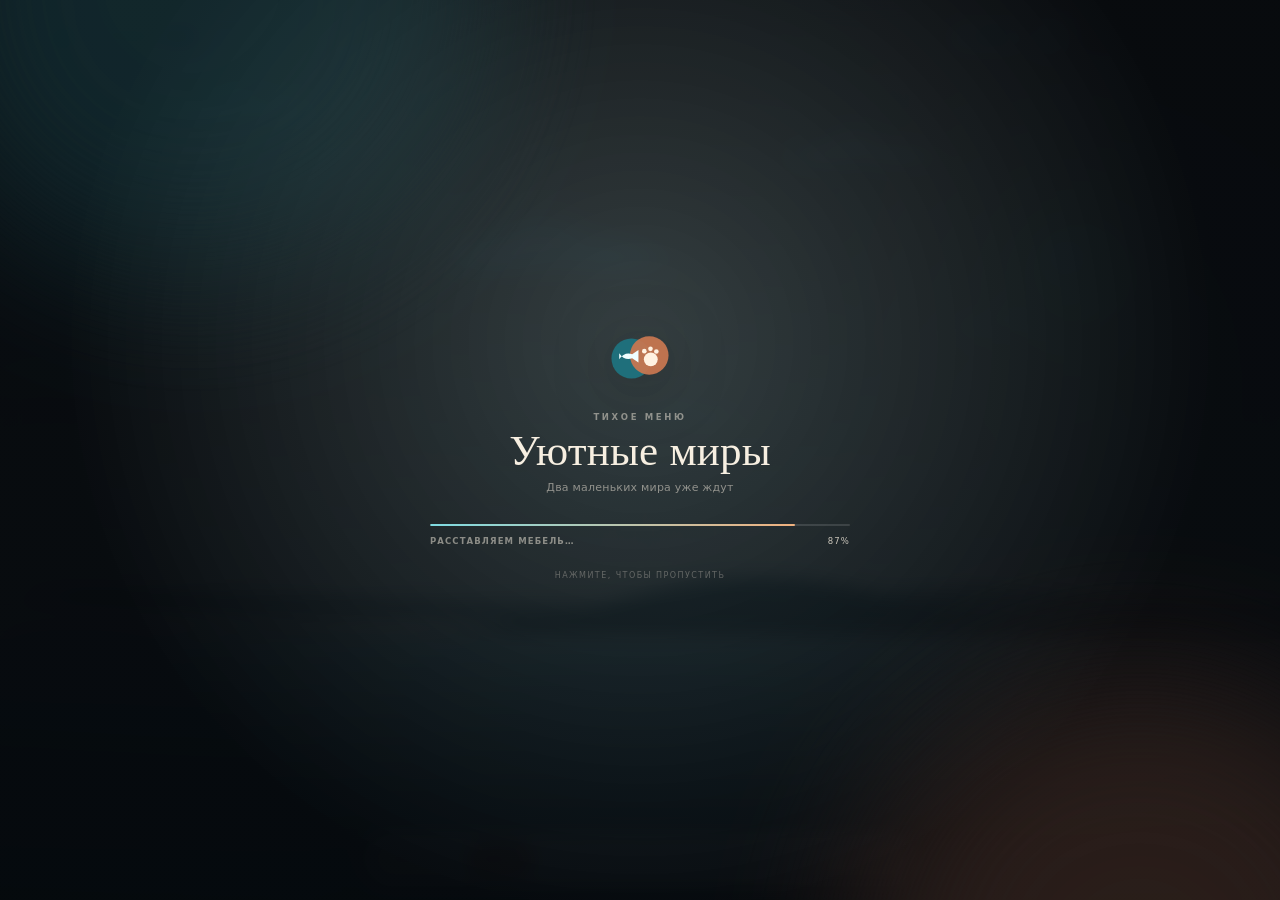
==== commit fff228d7: "Add files via upload" ====
--- a/index.html
+++ b/index.html
@@ -223,6 +223,69 @@
     border-radius: 50%;
     background: var(--ui-accent);
     box-shadow: 0 0 9px var(--ui-accent);
+  }
+
+  .sound-btn {
+    position: relative;
+    display: grid;
+    place-items: center;
+    width: 30px;
+    height: 30px;
+    flex: none;
+    padding: 0;
+    border: 1px solid var(--ui-border);
+    border-radius: 50%;
+    background: var(--ui-panel-strong);
+    color: var(--ui-ink);
+    cursor: pointer;
+    transition: background 0.25s ease, border-color 0.25s ease, color 0.25s ease, transform 0.15s ease;
+  }
+
+  .sound-btn:hover {
+    border-color: var(--ui-accent);
+    transform: translateY(-1px);
+  }
+
+  .sound-btn:active { transform: scale(0.94); }
+
+  .sound-btn:focus-visible {
+    outline: 2px solid var(--ui-focus);
+    outline-offset: 3px;
+  }
+
+  .sound-btn svg {
+    width: 15px;
+    height: 15px;
+    display: block;
+  }
+
+  .sound-icon--on { display: none; }
+  .sound-btn .sound-icon--on { display: none; }
+
+  .sound-btn[aria-pressed="true"] {
+    background: var(--ui-accent);
+    border-color: var(--ui-accent);
+    color: var(--ui-active-ink);
+    box-shadow: 0 0 0 4px var(--ui-hover);
+  }
+
+  .sound-btn[aria-pressed="true"] .sound-icon--on { display: block; }
+  .sound-btn[aria-pressed="true"] .sound-icon--off { display: none; }
+
+  .sound-btn[aria-pressed="true"]::after {
+    content: "";
+    position: absolute;
+    inset: -4px;
+    border: 1px solid var(--ui-accent);
+    border-radius: 50%;
+    opacity: 0;
+    animation: soundHalo 2.8s ease-out infinite;
+    pointer-events: none;
+  }
+
+  @keyframes soundHalo {
+    0% { opacity: 0.32; transform: scale(0.88); }
+    70%, 100% { opacity: 0; transform: scale(1.25); }
   }
 
   .meta-sep {
@@ -698,6 +761,96 @@
     transition: opacity 0.9s var(--ease), transform 0.9s var(--ease);
   }
 
+  .extra-actions {
+    display: flex;
+    align-items: center;
+    justify-content: center;
+    gap: 7px;
+    flex-wrap: wrap;
+  }
+
+  .playroom-link {
+    display: inline-flex;
+    align-items: center;
+    gap: 8px;
+    padding: 9px 16px;
+    border: 1px solid var(--ui-accent);
+    border-radius: 999px;
+    background: var(--ui-accent);
+    color: var(--ui-active-ink);
+    font-size: 9.5px;
+    font-weight: 600;
+    letter-spacing: 0.1em;
+    text-transform: uppercase;
+    text-decoration: none;
+    box-shadow: 0 5px 18px var(--ui-hover);
+    transition: background 0.3s ease, border-color 0.3s ease, color 0.8s ease, transform 0.2s ease;
+  }
+
+  .playroom-link svg { width: 14px; height: 14px; opacity: 0.9; }
+
+  .playroom-link:hover {
+    filter: brightness(1.06);
+    transform: translateY(-1px);
+  }
+
+  .playroom-link:active { transform: scale(0.97); }
+
+  .playroom-link:focus-visible {
+    outline: 2px solid var(--ui-focus);
+    outline-offset: 3px;
+  }
+
+  .profile-btn {
+    position: relative;
+    display: grid;
+    place-items: center;
+    width: 34px;
+    height: 34px;
+    flex: none;
+    padding: 0;
+    border: 1px solid var(--ui-border);
+    border-radius: 50%;
+    background: var(--ui-panel);
+    color: var(--ui-ink);
+    cursor: pointer;
+    -webkit-backdrop-filter: blur(10px);
+    backdrop-filter: blur(10px);
+    transition: background 0.25s ease, border-color 0.25s ease, color 0.8s ease, transform 0.2s ease;
+  }
+
+  .profile-btn svg { width: 16px; height: 16px; display: block; }
+
+  .profile-btn:hover {
+    background: var(--ui-panel-strong);
+    border-color: var(--ui-accent);
+    transform: translateY(-1px);
+  }
+
+  .profile-btn:focus-visible {
+    outline: 2px solid var(--ui-focus);
+    outline-offset: 3px;
+  }
+
+  .profile-count {
+    position: absolute;
+    top: -3px;
+    right: -3px;
+    display: grid;
+    place-items: center;
+    min-width: 15px;
+    height: 15px;
+    padding: 0 3px;
+    border: 1px solid var(--ui-panel-strong);
+    border-radius: 999px;
+    background: var(--ui-accent);
+    color: var(--ui-active-ink);
+    font-size: 8px;
+    font-weight: 700;
+    line-height: 1;
+    font-variant-numeric: tabular-nums;
+  }
+
   body:not(.preload) .menu-extra {
     opacity: 1;
     transform: none;
@@ -829,6 +982,1450 @@
     outline-offset: 2px;
   }
 
+  /* ------------------------------ resident cat ------------------------------ */
+
+  .menu-resident {
+    --resident-fur: #d78a5b;
+    --resident-fur-dark: #b86d43;
+    --resident-cream: #f8e8cf;
+    --resident-ear-inner: #e9a58c;
+    --resident-collar: #7fdbe2;
+    --resident-bell: #ffd37f;
+    --resident-nose: #c97568;
+    position: fixed;
+    right: clamp(12px, 3.2vw, 46px);
+    bottom: clamp(78px, 9.5vh, 98px);
+    z-index: 18;
+    width: clamp(56px, 5vw, 74px);
+    aspect-ratio: 1;
+    padding: 0;
+    border: 0;
+    background: transparent;
+    color: var(--ui-ink);
+    cursor: pointer;
+    -webkit-tap-highlight-color: transparent;
+    filter: drop-shadow(0 7px 12px rgba(3, 15, 18, 0.25));
+    transition: opacity 0.8s var(--ease), transform 0.3s var(--ease), filter 0.3s ease;
+  }
+
+  body:not(.ready) .menu-resident {
+    opacity: 0;
+    pointer-events: none;
+    transform: translateY(10px);
+  }
+
+  .menu-resident:hover {
+    transform: translateY(-3px) rotate(-1deg);
+    filter: drop-shadow(0 10px 15px rgba(3, 15, 18, 0.3));
+  }
+
+  .menu-resident:active { transform: scale(0.96); }
+
+  .menu-resident:focus-visible {
+    outline: 2px solid var(--ui-focus);
+    outline-offset: 7px;
+    border-radius: 50%;
+  }
+
+  .resident-shadow {
+    position: absolute;
+    left: 10%;
+    right: 7%;
+    bottom: 0;
+    height: 9%;
+    z-index: 0;
+    border-radius: 50%;
+    background: radial-gradient(ellipse, rgba(3, 16, 20, 0.42), rgba(3, 16, 20, 0) 72%);
+    pointer-events: none;
+  }
+
+  .resident-cat {
+    position: relative;
+    z-index: 1;
+    display: block;
+    width: 100%;
+    height: auto;
+    overflow: visible;
+  }
+
+  .resident-nook {
+    position: absolute;
+    inset: 0;
+    z-index: 0;
+    pointer-events: none;
+  }
+
+  .resident-bed {
+    position: absolute;
+    left: -36%;
+    right: -36%;
+    bottom: -4%;
+    height: 32%;
+    z-index: 0;
+    overflow: hidden;
+    border: 2px solid rgba(255, 239, 211, 0.38);
+    border-radius: 50%;
+    background:
+      radial-gradient(ellipse at 50% 28%, #e8c194 0%, #d9aa78 43%, #bc7b50 76%, #955d3b 100%);
+    box-shadow:
+      0 4px 8px rgba(3, 16, 20, 0.26),
+      inset 0 -5px 6px rgba(82, 44, 23, 0.22);
+  }
+
+  .resident-bed::before {
+    content: "";
+    position: absolute;
+    left: 9%;
+    right: 9%;
+    top: 10%;
+    height: 55%;
+    border-radius: 50%;
+    background: #ffe9c8;
+    box-shadow:
+      inset 0 2px 4px rgba(120, 75, 38, 0.14),
+      0 0 0 2px rgba(255, 243, 220, 0.28);
+  }
+
+  .resident-bed::after {
+    content: "";
+    position: absolute;
+    left: 3%;
+    right: 3%;
+    bottom: 0;
+    height: 27%;
+    border-radius: 50%;
+    background: rgba(152, 101, 61, 0.35);
+  }
+
+  .resident-rug {
+    position: absolute;
+    left: -53%;
+    right: -53%;
+    bottom: -13%;
+    height: 22%;
+    z-index: -1;
+    display: none;
+    border-radius: 50%;
+    background:
+      repeating-radial-gradient(ellipse at 50% 50%, transparent 0 7px, rgba(255, 238, 205, 0.2) 8px 9px),
+      linear-gradient(90deg, #c9704b, #dda06e 50%, #c9704b);
+    box-shadow: 0 3px 6px rgba(3, 16, 20, 0.16);
+  }
+
+  .resident-scratch {
+    position: absolute;
+    left: -48%;
+    bottom: 1%;
+    width: 8%;
+    height: 86%;
+    z-index: -1;
+    display: none;
+    border-radius: 99px;
+    background: repeating-linear-gradient(180deg, #d7ad7e 0 3px, #b9895c 4px 6px);
+    box-shadow: 0 3px 5px rgba(3, 16, 20, 0.16);
+  }
+
+  .resident-scratch::before {
+    content: "";
+    position: absolute;
+    left: -90%;
+    right: -90%;
+    bottom: -2%;
+    height: 9%;
+    border-radius: 50%;
+    background: #8d6247;
+  }
+
+  .resident-scratch::after {
+    content: "";
+    position: absolute;
+    left: -70%;
+    right: -70%;
+    top: -2%;
+    height: 8%;
+    border-radius: 50%;
+    background: #e6c79f;
+  }
+
+  .resident-lamp {
+    position: absolute;
+    right: -51%;
+    bottom: 0;
+    width: 8%;
+    height: 78%;
+    z-index: -1;
+    display: none;
+    border-radius: 99px;
+    background: #9a7459;
+  }
+
+  .resident-lamp::before {
+    content: "";
+    position: absolute;
+    left: -115%;
+    right: -115%;
+    top: -8%;
+    height: 28%;
+    border-radius: 45% 45% 20% 20%;
+    background: linear-gradient(180deg, #f2d39c, #d7a25f);
+    box-shadow: 0 0 10px rgba(255, 214, 139, 0.4);
+  }
+
+  .resident-lamp::after {
+    content: "";
+    position: absolute;
+    left: -70%;
+    right: -70%;
+    bottom: -2%;
+    height: 8%;
+    border-radius: 50%;
+    background: #7e5b44;
+  }
+
+  .resident-plant {
+    position: absolute;
+    right: -54%;
+    bottom: -1%;
+    width: 20%;
+    height: 52%;
+    z-index: -1;
+    display: none;
+  }
+
+  .resident-plant::before {
+    content: "";
+    position: absolute;
+    left: 50%;
+    bottom: 0;
+    width: 100%;
+    height: 38%;
+    border-radius: 4px 4px 10px 10px;
+    background: #b97856;
+    transform: translateX(-50%);
+  }
+
+  .resident-plant::after {
+    content: "";
+    position: absolute;
+    left: 14%;
+    bottom: 30%;
+    width: 72%;
+    height: 66%;
+    border-radius: 80% 4% 80% 4%;
+    background: linear-gradient(135deg, #8cb39b, #587a64);
+    transform: rotate(-14deg);
+    box-shadow: 18px -5px 0 -2px #6f957d;
+  }
+
+  .resident-toy {
+    position: absolute;
+    bottom: 0;
+    z-index: 0;
+    display: none;
+  }
+
+  .resident-toy--yarn {
+    left: -31%;
+    width: 17%;
+    height: 13%;
+    border-radius: 50%;
+    background:
+      repeating-linear-gradient(65deg, transparent 0 3px, rgba(255, 244, 213, 0.4) 4px 5px),
+      #6f9e91;
+    box-shadow: 0 2px 4px rgba(3, 16, 20, 0.18);
+  }
+
+  .resident-toy--mouse {
+    right: -31%;
+    width: 18%;
+    height: 11%;
+    border-radius: 50% 50% 46% 46%;
+    background: #8d9893;
+    box-shadow: 0 2px 4px rgba(3, 16, 20, 0.18);
+  }
+
+  .resident-toy--mouse::before {
+    content: "";
+    position: absolute;
+    left: 15%;
+    top: -45%;
+    width: 34%;
+    height: 70%;
+    border-radius: 50%;
+    background: #d7a3a0;
+    box-shadow: 9px 0 0 #d7a3a0;
+  }
+
+  .resident-toy--mouse::after {
+    content: "";
+    position: absolute;
+    left: 42%;
+    top: 42%;
+    width: 5%;
+    height: 5%;
+    border-radius: 50%;
+    background: #263a37;
+  }
+
+  .resident-toy--mouse i {
+    position: absolute;
+    right: -35%;
+    top: 35%;
+    width: 42%;
+    height: 9%;
+    border-radius: 99px;
+    background: #7e8a85;
+    transform: rotate(12deg);
+  }
+
+  [data-house-rug="on"] .resident-rug { display: block; }
+  [data-house-scratch="on"] .resident-scratch { display: block; }
+  [data-house-lamp="on"] .resident-lamp { display: block; }
+  [data-house-plant="on"] .resident-plant { display: block; }
+  [data-house-toy-yarn="on"] .resident-toy--yarn { display: block; }
+  [data-house-toy-mouse="on"] .resident-toy--mouse { display: block; }
+
+  [data-bed="patch"] .resident-bed {
+    background:
+      repeating-linear-gradient(90deg, #c77b62 0 12px, #e4b181 12px 24px, #91a58f 24px 34px, #d79b78 34px 46px);
+  }
+
+  [data-bed="patch"] .resident-bed::before {
+    background: rgba(255, 239, 211, 0.55);
+  }
+
+  @media (max-width: 760px) {
+    .resident-scratch,
+    .resident-lamp,
+    .resident-plant { display: none !important; }
+  }
+
+  @media (max-width: 520px) {
+    .resident-toy--yarn,
+    .resident-toy--mouse { display: none !important; }
+  }
+
+  .resident-tail {
+    transform-box: view-box;
+    transform-origin: 88px 92px;
+    animation: residentTail 4.2s ease-in-out infinite;
+  }
+
+  .resident-ear {
+    transform-box: fill-box;
+    transform-origin: bottom center;
+    animation: residentEar 7.4s ease-in-out infinite;
+  }
+
+  .resident-ear + .resident-ear { animation-delay: 0.18s; }
+
+  .resident-eyes {
+    transform-box: fill-box;
+    transform-origin: center;
+    animation: residentBlink 6.3s ease-in-out infinite;
+  }
+
+  .resident-pupil {
+    transform-box: fill-box;
+    transform-origin: center;
+    transform: translate(var(--eye-x, 0px), var(--eye-y, 0px));
+    transition: transform 0.14s ease-out;
+  }
+
+  .menu-resident.is-petted .resident-cat {
+    animation: residentBounce 0.48s var(--ease);
+  }
+
+  .menu-resident.is-startled .resident-ear {
+    animation: residentTwitch 0.5s var(--ease);
+  }
+
+  .menu-resident.is-startled .resident-tail {
+    animation-duration: 1.1s;
+  }
+
+  .resident-bubble {
+    position: absolute;
+    right: 2%;
+    bottom: calc(100% + 6px);
+    z-index: 4;
+    padding: 6px 9px;
+    border: 1px solid var(--ui-border);
+    border-radius: 11px 11px 3px 11px;
+    background: var(--ui-panel-strong);
+    color: var(--ui-ink);
+    box-shadow: 0 6px 18px rgba(0, 0, 0, 0.12);
+    font-size: 9.5px;
+    font-weight: 600;
+    letter-spacing: 0.02em;
+    line-height: 1;
+    white-space: nowrap;
+    opacity: 0;
+    transform: translateY(5px) scale(0.94);
+    transform-origin: bottom right;
+    transition: opacity 0.25s ease, transform 0.25s var(--ease);
+    pointer-events: none;
+  }
+
+  .resident-bubble.is-visible {
+    opacity: 1;
+    transform: none;
+  }
+
+  .resident-hearts {
+    position: absolute;
+    inset: 0;
+    z-index: 3;
+    overflow: visible;
+    pointer-events: none;
+  }
+
+  .resident-heart {
+    position: absolute;
+    left: 50%;
+    bottom: 52%;
+    color: #ff8f9b;
+    font-size: 14px;
+    line-height: 1;
+    text-shadow: 0 1px 7px rgba(0, 0, 0, 0.2);
+    animation: residentHeart 1.15s ease-out forwards;
+  }
+
+  .menu-resident::after {
+    content: "";
+    position: absolute;
+    inset: 9%;
+    z-index: 2;
+    border: 1px solid var(--ui-accent);
+    border-radius: 50%;
+    opacity: 0;
+    pointer-events: none;
+  }
+
+  .menu-resident.is-petted::after {
+    animation: residentRing 0.58s ease-out;
+  }
+
+  @keyframes residentTail {
+    0%, 100% { transform: rotate(-2deg); }
+    50% { transform: rotate(4.5deg); }
+  }
+
+  @keyframes residentEar {
+    0%, 92%, 100% { transform: rotate(0deg); }
+    95% { transform: rotate(-4deg); }
+  }
+
+  @keyframes residentBlink {
+    0%, 91%, 100% { transform: scaleY(1); }
+    94% { transform: scaleY(0.08); }
+  }
+
+  @keyframes residentBounce {
+    0%, 100% { transform: translateY(0) scale(1); }
+    34% { transform: translateY(-7px) scale(1.03, 0.97); }
+    68% { transform: translateY(0) scale(0.98, 1.02); }
+  }
+
+  @keyframes residentTwitch {
+    0%, 100% { transform: rotate(0deg); }
+    35% { transform: rotate(-8deg); }
+    70% { transform: rotate(3deg); }
+  }
+
+  @keyframes residentHeart {
+    0% { opacity: 0; transform: translate(-50%, 0) scale(0.55) rotate(0deg); }
+    16% { opacity: 1; }
+    100% {
+      opacity: 0;
+      transform: translate(calc(-50% + var(--hx, 0px)), -56px) scale(1.08) rotate(var(--hr, 0deg));
+    }
+  }
+
+  @keyframes residentRing {
+    0% { opacity: 0.55; transform: scale(0.72); }
+    100% { opacity: 0; transform: scale(1.32); }
+  }
+
+  @media (max-width: 620px) {
+    .menu-resident {
+      right: 13px;
+      bottom: 78px;
+      width: 56px;
+    }
+
+    .resident-bubble {
+      padding: 5px 8px;
+      font-size: 9px;
+    }
+  }
+
+  @media (max-height: 610px) {
+    .menu-resident { display: none; }
+  }
+
+  /* ------------------------------ Tihon profile ------------------------------ */
+
+  .profile-modal {
+    position: fixed;
+    inset: 0;
+    z-index: 150;
+    display: grid;
+    place-items: center;
+    padding: 18px;
+    background: rgba(30, 18, 12, 0.48);
+    opacity: 0;
+    visibility: hidden;
+    pointer-events: none;
+    -webkit-backdrop-filter: blur(6px);
+    backdrop-filter: blur(6px);
+    transition: opacity 0.25s ease, visibility 0.25s ease;
+  }
+
+  .profile-modal.is-open {
+    opacity: 1;
+    visibility: visible;
+    pointer-events: auto;
+  }
+
+  .profile-card {
+    position: relative;
+    display: flex;
+    flex-direction: column;
+    width: min(820px, 100%);
+    max-height: min(88dvh, 780px);
+    overflow: hidden;
+    border: 1px solid rgba(255, 255, 255, 0.74);
+    border-radius: 28px;
+    background: #fff8ec;
+    color: #4b3626;
+    box-shadow: 0 30px 90px rgba(33, 18, 10, 0.32);
+    transform: translateY(10px) scale(0.985);
+    transition: transform 0.3s var(--ease);
+  }
+
+  .profile-modal.is-open .profile-card { transform: none; }
+
+  .profile-close {
+    position: absolute;
+    top: 12px;
+    right: 12px;
+    z-index: 2;
+    display: grid;
+    place-items: center;
+    width: 31px;
+    height: 31px;
+    padding: 0;
+    border: 1px solid rgba(85, 59, 40, 0.12);
+    border-radius: 50%;
+    background: rgba(255, 249, 239, 0.8);
+    color: #6d5341;
+    font-family: inherit;
+    font-size: 21px;
+    line-height: 1;
+    cursor: pointer;
+    transition: background 0.2s ease, border-color 0.2s ease;
+  }
+
+  .profile-close:hover {
+    background: #fff;
+    border-color: rgba(201, 112, 75, 0.35);
+  }
+
+  .profile-close:focus-visible,
+  .profile-tab:focus-visible,
+  .profile-done:focus-visible,
+  .hat-option:focus-visible {
+    outline: 2px solid rgba(201, 112, 75, 0.7);
+    outline-offset: 2px;
+  }
+
+  .profile-head {
+    display: flex;
+    align-items: center;
+    gap: 18px;
+    flex: none;
+    padding: 24px 26px 16px;
+    background:
+      radial-gradient(ellipse at 12% 38%, rgba(231, 190, 148, 0.22), transparent 44%),
+      linear-gradient(180deg, rgba(255, 250, 241, 0.6), rgba(255, 248, 236, 0));
+  }
+
+  .profile-preview {
+    --resident-fur: #d78a5b;
+    --resident-fur-dark: #b86d43;
+    --resident-cream: #f8e8cf;
+    --resident-ear-inner: #e9a58c;
+    --resident-collar: #7fdbe2;
+    --resident-bell: #ffd37f;
+    --resident-nose: #c97568;
+    display: grid;
+    place-items: center;
+    width: 112px;
+    height: 112px;
+    flex: none;
+    overflow: hidden;
+    border: 1px solid rgba(255, 255, 255, 0.8);
+    border-radius: 26px;
+    background:
+      radial-gradient(circle at 50% 60%, rgba(255, 243, 222, 0.8), rgba(211, 159, 116, 0.22));
+    box-shadow: inset 0 0 28px rgba(120, 72, 38, 0.1);
+  }
+
+  .profile-preview svg {
+    display: block;
+    width: 84%;
+    height: auto;
+    overflow: visible;
+  }
+
+  .profile-heading { min-width: 0; padding-right: 28px; }
+
+  .profile-kicker {
+    margin: 0 0 4px;
+    color: #c9704b;
+    font-size: 8px;
+    font-weight: 700;
+    letter-spacing: 0.24em;
+    text-transform: uppercase;
+  }
+
+  .profile-heading h2 {
+    margin: 0;
+    font-family: var(--font-serif);
+    font-size: clamp(28px, 4vw, 38px);
+    font-weight: 600;
+    line-height: 1;
+  }
+
+  .profile-summary {
+    margin: 8px 0 9px;
+    color: rgba(75, 54, 38, 0.64);
+    font-size: 10.5px;
+    line-height: 1.4;
+  }
+
+  .profile-progress {
+    width: min(260px, 100%);
+    height: 4px;
+    overflow: hidden;
+    border-radius: 99px;
+    background: rgba(85, 59, 40, 0.1);
+  }
+
+  .profile-progress span {
+    display: block;
+    width: 0%;
+    height: 100%;
+    border-radius: inherit;
+    background: linear-gradient(90deg, #d89968, #b96140);
+    transition: width 0.35s var(--ease);
+  }
+
+  .profile-tabs {
+    display: flex;
+    gap: 4px;
+    flex: none;
+    padding: 0 26px;
+    border-bottom: 1px solid rgba(85, 59, 40, 0.1);
+  }
+
+  .profile-tab {
+    height: 38px;
+    padding: 0 13px;
+    border: 0;
+    border-bottom: 2px solid transparent;
+    background: transparent;
+    color: rgba(75, 54, 38, 0.58);
+    font-family: inherit;
+    font-size: 10px;
+    font-weight: 700;
+    letter-spacing: 0.1em;
+    text-transform: uppercase;
+    cursor: pointer;
+    transition: color 0.2s ease, border-color 0.2s ease;
+  }
+
+  .profile-tab:hover { color: #4b3626; }
+
+  .profile-tab.is-active {
+    color: #a95536;
+    border-color: #c9704b;
+  }
+
+  .profile-body {
+    flex: 1;
+    min-height: 0;
+    overflow-y: auto;
+    padding: 16px 26px 18px;
+    scrollbar-width: thin;
+  }
+
+  .profile-pane { display: none; }
+  .profile-pane.is-active { display: block; }
+
+  .achievements-list {
+    display: grid;
+    grid-template-columns: repeat(2, minmax(0, 1fr));
+    gap: 8px;
+  }
+
+  .achievement-item {
+    display: flex;
+    align-items: flex-start;
+    gap: 10px;
+    min-height: 92px;
+    padding: 11px;
+    border: 1px solid rgba(85, 59, 40, 0.11);
+    border-radius: 14px;
+    background: rgba(255, 252, 246, 0.62);
+    opacity: 0.56;
+    transition: background 0.2s ease, opacity 0.2s ease, border-color 0.2s ease;
+  }
+
+  .achievement-item.is-unlocked {
+    opacity: 1;
+    border-color: rgba(201, 112, 75, 0.26);
+    background: rgba(255, 249, 236, 0.92);
+  }
+
+  .achievement-icon {
+    display: grid;
+    place-items: center;
+    width: 32px;
+    height: 32px;
+    flex: none;
+    border-radius: 10px;
+    background: rgba(201, 112, 75, 0.1);
+    font-size: 17px;
+  }
+
+  .achievement-item.is-unlocked .achievement-icon {
+    background: rgba(201, 112, 75, 0.16);
+  }
+
+  .achievement-copy { min-width: 0; }
+
+  .achievement-title {
+    display: block;
+    color: #4b3626;
+    font-size: 11px;
+    font-weight: 700;
+    line-height: 1.25;
+  }
+
+  .achievement-desc {
+    margin: 3px 0 5px;
+    color: rgba(75, 54, 38, 0.6);
+    font-size: 9px;
+    line-height: 1.4;
+  }
+
+  .achievement-reward {
+    color: #a95536;
+    font-size: 8px;
+    font-weight: 600;
+    letter-spacing: 0.03em;
+  }
+
+  .achievement-mark {
+    margin-left: auto;
+    flex: none;
+    color: rgba(75, 54, 38, 0.32);
+    font-size: 12px;
+  }
+
+  .achievement-item.is-unlocked .achievement-mark { color: #6f9e91; }
+
+  .wardrobe-hint {
+    margin: 0 0 12px;
+    color: rgba(75, 54, 38, 0.62);
+    font-size: 10px;
+    line-height: 1.5;
+  }
+
+  .hat-grid {
+    display: grid;
+    grid-template-columns: repeat(3, minmax(0, 1fr));
+    gap: 8px;
+  }
+
+  .hat-option {
+    position: relative;
+    display: flex;
+    flex-direction: column;
+    align-items: center;
+    gap: 4px;
+    min-height: 104px;
+    padding: 10px 8px;
+    border: 1px solid rgba(85, 59, 40, 0.12);
+    border-radius: 14px;
+    background: rgba(255, 252, 246, 0.64);
+    color: #4b3626;
+    font-family: inherit;
+    text-align: center;
+    cursor: pointer;
+    transition: background 0.2s ease, border-color 0.2s ease, transform 0.15s ease;
+  }
+
+  .hat-option:hover {
+    background: #fff;
+    border-color: rgba(201, 112, 75, 0.28);
+    transform: translateY(-1px);
+  }
+
+  .hat-option.is-selected {
+    border-color: #c9704b;
+    background: rgba(255, 243, 225, 0.95);
+    box-shadow: inset 0 0 0 1px rgba(201, 112, 75, 0.2);
+  }
+
+  .hat-option[disabled] {
+    cursor: default;
+    opacity: 0.48;
+  }
+
+  .hat-option[disabled]:hover { transform: none; background: rgba(255, 252, 246, 0.64); }
+
+  .hat-emoji {
+    font-size: 25px;
+    line-height: 1.2;
+    filter: grayscale(0.1);
+  }
+
+  .hat-name {
+    font-size: 9px;
+    font-weight: 700;
+    line-height: 1.3;
+  }
+
+  .hat-status {
+    color: rgba(75, 54, 38, 0.55);
+    font-size: 7.5px;
+    line-height: 1.3;
+  }
+
+  .hat-option.is-selected .hat-status { color: #a95536; font-weight: 600; }
+
+  .profile-footer {
+    display: flex;
+    align-items: center;
+    justify-content: space-between;
+    gap: 12px;
+    flex: none;
+    padding: 11px 26px calc(13px + env(safe-area-inset-bottom, 0px));
+    border-top: 1px solid rgba(85, 59, 40, 0.09);
+  }
+
+  .profile-footer p {
+    margin: 0;
+    color: rgba(75, 54, 38, 0.5);
+    font-size: 8.5px;
+  }
+
+  .profile-done {
+    height: 34px;
+    padding: 0 17px;
+    border: 1px solid #c9704b;
+    border-radius: 999px;
+    background: #c9704b;
+    color: #fff8ec;
+    font-family: inherit;
+    font-size: 9px;
+    font-weight: 650;
+    letter-spacing: 0.1em;
+    text-transform: uppercase;
+    cursor: pointer;
+    transition: background 0.2s ease, border-color 0.2s ease;
+  }
+
+  .profile-done:hover { background: #a95536; border-color: #a95536; }
+
+  @media (max-width: 640px) {
+    .profile-modal { padding: 8px; }
+
+    .profile-card {
+      max-height: calc(100dvh - 16px);
+      border-radius: 22px;
+    }
+
+    .profile-head {
+      gap: 12px;
+      padding: 18px 16px 12px;
+    }
+
+    .profile-preview { width: 82px; height: 82px; border-radius: 20px; }
+    .profile-heading { padding-right: 22px; }
+    .profile-heading h2 { font-size: 27px; }
+    .profile-summary { margin: 6px 0 7px; font-size: 9.5px; }
+    .profile-progress { width: 160px; }
+
+    .profile-tabs { padding: 0 16px; }
+    .profile-body { padding: 12px 16px 14px; }
+    .profile-footer { padding: 9px 16px calc(11px + env(safe-area-inset-bottom, 0px)); }
+    .profile-footer p { display: none; }
+
+    .achievements-list { grid-template-columns: 1fr; gap: 6px; }
+    .achievement-item { min-height: 0; padding: 9px 10px; }
+    .achievement-desc { margin-bottom: 3px; }
+
+    .hat-grid { grid-template-columns: repeat(2, minmax(0, 1fr)); }
+    .hat-option { min-height: 92px; padding: 8px 6px; }
+    .hat-emoji { font-size: 22px; }
+  }
+
+  @media (max-height: 620px) {
+    .profile-head { padding-top: 14px; padding-bottom: 10px; }
+    .profile-preview { width: 72px; height: 72px; }
+    .profile-heading h2 { font-size: 24px; }
+    .profile-tab { height: 33px; }
+    .profile-body { padding-top: 9px; }
+    .achievement-item { min-height: 0; padding: 8px 9px; }
+    .hat-option { min-height: 78px; }
+  }
+
+  /* ------------------------------ Tihon house ------------------------------ */
+
+  .house-scene {
+    position: relative;
+    height: clamp(210px, 33vh, 276px);
+    margin-bottom: 14px;
+    overflow: hidden;
+    border: 1px solid rgba(122, 76, 44, 0.18);
+    border-radius: 18px;
+    background:
+      repeating-linear-gradient(90deg, rgba(151, 103, 65, 0.035) 0 1px, transparent 1px 38px),
+      linear-gradient(180deg, #f8ead6 0%, #f2dfc7 67%, #d8b286 67.2%, #c89f73 100%);
+    box-shadow:
+      inset 0 0 35px rgba(100, 57, 28, 0.08),
+      0 8px 22px rgba(74, 43, 22, 0.08);
+  }
+
+  .house-garland {
+    position: absolute;
+    top: 8%;
+    left: 30%;
+    right: 8%;
+    height: 22px;
+    z-index: 2;
+    opacity: 0.72;
+    background:
+      radial-gradient(circle at 6px 12px, #ffe2a0 0 2px, transparent 2.6px) 0 0 / 22px 18px repeat-x;
+    transform: rotate(-2deg);
+  }
+
+  .house-window {
+    position: absolute;
+    left: 8%;
+    top: 12%;
+    width: 20%;
+    height: 38%;
+    z-index: 1;
+    overflow: hidden;
+    border: 5px solid #b98a63;
+    border-radius: 48% 48% 6px 6px;
+    background:
+      linear-gradient(180deg, #b9d9d9 0%, #dfe8d2 62%, #b9cf9f 100%);
+    box-shadow:
+      inset 0 0 20px rgba(255, 245, 216, 0.3),
+      0 5px 12px rgba(74, 43, 22, 0.14);
+  }
+
+  .house-window::before {
+    content: "";
+    position: absolute;
+    inset: 0;
+    background:
+      linear-gradient(90deg, transparent 47%, rgba(122, 85, 55, 0.55) 48% 52%, transparent 53%),
+      linear-gradient(180deg, transparent 47%, rgba(122, 85, 55, 0.55) 48% 52%, transparent 53%);
+  }
+
+  .house-window::after {
+    content: "";
+    position: absolute;
+    left: 50%;
+    top: 12%;
+    width: 34%;
+    height: 34%;
+    border-radius: 50%;
+    background: #fff2c8;
+    box-shadow: 0 0 18px rgba(255, 231, 167, 0.7);
+    transform: translateX(-50%);
+    opacity: 0.85;
+  }
+
+  .house-window span {
+    position: absolute;
+    left: -10%;
+    bottom: 14%;
+    width: 70%;
+    height: 30%;
+    border-radius: 50%;
+    background: #8fb59b;
+    opacity: 0.65;
+  }
+
+  .house-floor {
+    position: absolute;
+    left: 0;
+    right: 0;
+    bottom: 0;
+    height: 33%;
+    z-index: 0;
+    background:
+      repeating-linear-gradient(90deg, rgba(105, 65, 36, 0.14) 0 1px, transparent 1px 70px),
+      linear-gradient(180deg, #d4ad80, #c3996e);
+    box-shadow: inset 0 7px 12px rgba(89, 53, 29, 0.08);
+  }
+
+  .house-rug {
+    position: absolute;
+    left: 23%;
+    bottom: 4%;
+    width: 54%;
+    height: 18%;
+    z-index: 2;
+    display: none;
+    border-radius: 50%;
+    background:
+      repeating-radial-gradient(ellipse at 50% 50%, transparent 0 10px, rgba(255, 241, 211, 0.25) 11px 12px),
+      linear-gradient(90deg, #bf6849, #dfa477 52%, #bb6547);
+    box-shadow: 0 5px 10px rgba(74, 43, 22, 0.14);
+  }
+
+  .house-bed {
+    position: absolute;
+    left: 50%;
+    bottom: 12%;
+    width: 43%;
+    max-width: 250px;
+    height: 23%;
+    z-index: 4;
+    overflow: hidden;
+    border: 3px solid rgba(255, 243, 220, 0.35);
+    border-radius: 50%;
+    background:
+      radial-gradient(ellipse at 50% 25%, #e8c194 0%, #d9aa78 44%, #bc7b50 78%, #955d3b 100%);
+    box-shadow:
+      0 8px 16px rgba(74, 43, 22, 0.2),
+      inset 0 -7px 8px rgba(92, 49, 24, 0.18);
+    transform: translateX(-50%);
+  }
+
+  .house-bed::before {
+    content: "";
+    position: absolute;
+    left: 8%;
+    right: 8%;
+    top: 10%;
+    height: 55%;
+    border-radius: 50%;
+    background: #ffe9c8;
+    box-shadow:
+      inset 0 3px 5px rgba(125, 78, 40, 0.14),
+      0 0 0 2px rgba(255, 243, 220, 0.26);
+  }
+
+  .house-bed::after {
+    content: "";
+    position: absolute;
+    left: 3%;
+    right: 3%;
+    bottom: 0;
+    height: 25%;
+    border-radius: 50%;
+    background: rgba(148, 96, 56, 0.28);
+  }
+
+  [data-bed="patch"] .house-bed {
+    background:
+      repeating-linear-gradient(90deg, #c77b62 0 22px, #e4b181 22px 44px, #91a58f 44px 61px, #d79b78 61px 82px);
+  }
+
+  [data-bed="patch"] .house-bed::before {
+    background: rgba(255, 239, 211, 0.52);
+  }
+
+  .house-cat {
+    --resident-fur: #d78a5b;
+    --resident-fur-dark: #b86d43;
+    --resident-cream: #f8e8cf;
+    --resident-ear-inner: #e9a58c;
+    --resident-collar: #7fdbe2;
+    --resident-bell: #ffd37f;
+    --resident-nose: #c97568;
+    position: absolute;
+    left: 50%;
+    bottom: 29%;
+    z-index: 6;
+    width: 27%;
+    max-width: 155px;
+    transform: translateX(-48%);
+    filter: drop-shadow(0 6px 7px rgba(74, 43, 22, 0.18));
+  }
+
+  .house-cat svg {
+    display: block;
+    width: 100%;
+    height: auto;
+    overflow: visible;
+  }
+
+  .house-scratch {
+    position: absolute;
+    left: 6%;
+    bottom: 8%;
+    z-index: 3;
+    display: none;
+    width: 6.5%;
+    height: 49%;
+    border-radius: 99px;
+    background: repeating-linear-gradient(180deg, #d7ad7e 0 5px, #b9895c 6px 9px);
+    box-shadow: 0 5px 9px rgba(74, 43, 22, 0.16);
+  }
+
+  .house-scratch::before {
+    content: "";
+    position: absolute;
+    left: -100%;
+    right: -100%;
+    bottom: -2%;
+    height: 8%;
+    border-radius: 50%;
+    background: #8d6247;
+  }
+
+  .house-scratch::after {
+    content: "";
+    position: absolute;
+    left: -80%;
+    right: -80%;
+    top: -2%;
+    height: 7%;
+    border-radius: 50%;
+    background: #e6c79f;
+  }
+
+  .house-lamp {
+    position: absolute;
+    right: 8%;
+    bottom: 8%;
+    z-index: 3;
+    display: none;
+    width: 5.5%;
+    height: 47%;
+    border-radius: 99px;
+    background: #9a7459;
+  }
+
+  .house-lamp::before {
+    content: "";
+    position: absolute;
+    left: -110%;
+    right: -110%;
+    top: -10%;
+    height: 26%;
+    border-radius: 45% 45% 20% 20%;
+    background: linear-gradient(180deg, #f2d39c, #d7a25f);
+    box-shadow: 0 0 17px rgba(255, 214, 139, 0.4);
+  }
+
+  .house-lamp::after {
+    content: "";
+    position: absolute;
+    left: -80%;
+    right: -80%;
+    bottom: -2%;
+    height: 8%;
+    border-radius: 50%;
+    background: #7e5b44;
+  }
+
+  .house-plant {
+    position: absolute;
+    right: 1.5%;
+    bottom: 5%;
+    z-index: 3;
+    display: none;
+    width: 13%;
+    height: 35%;
+  }
+
+  .house-plant b {
+    position: absolute;
+    left: 50%;
+    bottom: 0;
+    width: 70%;
+    height: 38%;
+    border-radius: 4px 4px 12px 12px;
+    background: #b97856;
+    transform: translateX(-50%);
+    box-shadow: inset 0 3px 0 rgba(255, 238, 210, 0.2);
+  }
+
+  .house-plant i {
+    position: absolute;
+    left: 42%;
+    bottom: 30%;
+    width: 38%;
+    height: 45%;
+    border-radius: 80% 4% 80% 4%;
+    background: linear-gradient(135deg, #8cb39b, #587a64);
+    transform-origin: bottom left;
+  }
+
+  .house-plant i:nth-of-type(1) { transform: rotate(-39deg); }
+  .house-plant i:nth-of-type(2) { transform: rotate(-8deg); height: 54%; }
+  .house-plant i:nth-of-type(3) { transform: rotate(29deg); height: 42%; }
+
+  .house-toy {
+    position: absolute;
+    z-index: 5;
+    display: none;
+  }
+
+  .house-toy--yarn {
+    left: 24%;
+    bottom: 8%;
+    width: 5.2%;
+    aspect-ratio: 1;
+    border-radius: 50%;
+    background:
+      repeating-linear-gradient(65deg, transparent 0 3px, rgba(255, 244, 213, 0.4) 4px 5px),
+      #6f9e91;
+    box-shadow: 0 3px 5px rgba(74, 43, 22, 0.16);
+  }
+
+  .house-toy--mouse {
+    right: 22%;
+    bottom: 8%;
+    width: 6.8%;
+    height: 4%;
+    border-radius: 50% 50% 46% 46%;
+    background: #8d9893;
+    box-shadow: 0 3px 5px rgba(74, 43, 22, 0.16);
+  }
+
+  .house-toy--mouse::before {
+    content: "";
+    position: absolute;
+    left: 14%;
+    top: -48%;
+    width: 35%;
+    height: 74%;
+    border-radius: 50%;
+    background: #d7a3a0;
+    box-shadow: 10px 0 0 #d7a3a0;
+  }
+
+  .house-toy--mouse::after {
+    content: "";
+    position: absolute;
+    left: 42%;
+    top: 37%;
+    width: 5%;
+    height: 5%;
+    border-radius: 50%;
+    background: #263a37;
+  }
+
+  .house-toy--mouse i {
+    position: absolute;
+    right: -42%;
+    top: 35%;
+    width: 52%;
+    height: 10%;
+    border-radius: 99px;
+    background: #7e8a85;
+    transform: rotate(10deg);
+  }
+
+  [data-house-rug="on"] .house-rug { display: block; }
+  [data-house-scratch="on"] .house-scratch { display: block; }
+  [data-house-lamp="on"] .house-lamp { display: block; }
+  [data-house-plant="on"] .house-plant { display: block; }
+  [data-house-toy-yarn="on"] .house-toy--yarn { display: block; }
+  [data-house-toy-mouse="on"] .house-toy--mouse { display: block; }
+
+  .house-controls {
+    display: flex;
+    flex-direction: column;
+    gap: 13px;
+  }
+
+  .house-group {
+    padding-top: 11px;
+    border-top: 1px solid rgba(85, 59, 40, 0.09);
+  }
+
+  .house-group-head {
+    display: flex;
+    align-items: baseline;
+    justify-content: space-between;
+    gap: 10px;
+    margin-bottom: 8px;
+  }
+
+  .house-label {
+    margin: 0;
+    color: #4b3626;
+    font-family: var(--font-serif);
+    font-size: 19px;
+    font-weight: 600;
+    line-height: 1;
+  }
+
+  .house-group-head span {
+    color: rgba(75, 54, 38, 0.48);
+    font-size: 8px;
+  }
+
+  .house-beds {
+    display: flex;
+    flex-wrap: wrap;
+    gap: 6px;
+  }
+
+  .house-bed-option {
+    display: inline-flex;
+    align-items: center;
+    gap: 7px;
+    min-height: 36px;
+    padding: 5px 10px 5px 8px;
+    border: 1px solid rgba(85, 59, 40, 0.12);
+    border-radius: 11px;
+    background: rgba(255, 252, 246, 0.65);
+    color: #4b3626;
+    font-family: inherit;
+    font-size: 9px;
+    font-weight: 600;
+    cursor: pointer;
+    transition: background 0.2s ease, border-color 0.2s ease;
+  }
+
+  .house-bed-option:hover:not(:disabled) {
+    background: #fff;
+    border-color: rgba(201, 112, 75, 0.28);
+  }
+
+  .house-bed-option.is-selected {
+    border-color: #c9704b;
+    background: rgba(255, 243, 225, 0.95);
+    box-shadow: inset 0 0 0 1px rgba(201, 112, 75, 0.18);
+  }
+
+  .house-bed-option:disabled {
+    opacity: 0.48;
+    cursor: default;
+  }
+
+  .house-bed-option .option-emoji { font-size: 17px; line-height: 1; }
+  .house-bed-option small {
+    display: block;
+    margin-top: 1px;
+    color: rgba(75, 54, 38, 0.48);
+    font-size: 7px;
+    font-weight: 500;
+  }
+
+  .house-details {
+    display: grid;
+    grid-template-columns: repeat(3, minmax(0, 1fr));
+    gap: 6px;
+  }
+
+  .house-detail-option {
+    display: flex;
+    align-items: center;
+    gap: 7px;
+    min-height: 39px;
+    padding: 5px 8px;
+    border: 1px solid rgba(85, 59, 40, 0.11);
+    border-radius: 10px;
+    background: rgba(255, 252, 246, 0.62);
+    color: #4b3626;
+    font-family: inherit;
+    font-size: 8px;
+    font-weight: 600;
+    text-align: left;
+    cursor: pointer;
+    transition: background 0.2s ease, border-color 0.2s ease, opacity 0.2s ease;
+  }
+
+  .house-detail-option:hover:not(:disabled) {
+    background: #fff;
+    border-color: rgba(201, 112, 75, 0.24);
+  }
+
+  .house-detail-option.is-on {
+    border-color: rgba(111, 158, 145, 0.42);
+    background: rgba(239, 249, 242, 0.8);
+  }
+
+  .house-detail-option:disabled {
+    opacity: 0.43;
+    cursor: default;
+  }
+
+  .house-detail-option .option-emoji { font-size: 15px; line-height: 1; }
+  .house-detail-option .option-copy { min-width: 0; }
+  .house-detail-option .option-copy small {
+    display: block;
+    margin-top: 1px;
+    color: rgba(75, 54, 38, 0.5);
+    font-size: 6.5px;
+    font-weight: 500;
+  }
+
+  .achievement-tag {
+    display: inline-flex;
+    align-items: center;
+    gap: 3px;
+    margin-left: 4px;
+    padding: 1px 4px;
+    border-radius: 4px;
+    background: rgba(111, 158, 145, 0.12);
+    color: #5e877c;
+    font-size: 6.5px;
+    font-weight: 700;
+    letter-spacing: 0.04em;
+    text-transform: uppercase;
+    vertical-align: 1px;
+  }
+
+  .achievement-item.is-house .achievement-icon {
+    background: rgba(111, 158, 145, 0.12);
+  }
+
+  .achievement-item.is-house.is-unlocked .achievement-icon {
+    background: rgba(111, 158, 145, 0.18);
+  }
+
+  @media (max-width: 640px) {
+    .house-scene { height: 210px; margin-bottom: 10px; }
+    .house-cat { width: 29%; }
+    .house-bed { width: 48%; }
+    .house-details { grid-template-columns: repeat(2, minmax(0, 1fr)); }
+    .house-label { font-size: 17px; }
+    .house-group { padding-top: 9px; }
+    .house-group-head { margin-bottom: 6px; }
+  }
+
+  @media (max-width: 420px) {
+    .house-scene { height: 190px; }
+    .house-window { width: 23%; height: 36%; }
+    .house-cat { width: 31%; }
+    .house-bed { width: 52%; height: 24%; }
+    .house-rug { left: 19%; width: 62%; }
+    .house-scratch { left: 5%; }
+    .house-lamp { right: 6%; }
+    .house-plant { display: none !important; }
+  }
+
+  @media (max-height: 700px) and (max-width: 640px) {
+    .house-scene { height: 175px; }
+  }
+
   /* ------------------------------ boot ------------------------------ */
 
   .boot {
@@ -1214,6 +2811,13 @@
 
     .menu-extra { gap: 4px; }
     .surprise { padding: 7px 13px; font-size: 8.5px; }
+    .extra-actions { gap: 5px; }
+    .playroom-link {
+      padding: 7px 12px;
+      gap: 5px;
+      font-size: 8.5px;
+    }
+    .playroom-link svg { width: 12px; height: 12px; }
     .extra-hint { display: none; }
 
     .dock { padding: 0 8px calc(8px + env(safe-area-inset-bottom, 0px)); }
@@ -1280,6 +2884,7 @@
     .boot-panel { animation: none; }
   }
 </style>
+<link rel="stylesheet" href="tihon-profile.css" />
 </head>
 <body class="preload" data-theme="day">
 
@@ -1339,6 +2944,16 @@
 
   <div class="top-meta">
     <span class="meta-chip" id="themeNow" aria-live="polite">День</span>
+    <button class="sound-btn" id="soundBtn" type="button" aria-pressed="false" aria-label="Включить атмосферный звук" title="Включить атмосферный звук">
+      <svg class="sound-icon sound-icon--off" viewBox="0 0 24 24" fill="none" stroke="currentColor" stroke-width="1.7" stroke-linecap="round" stroke-linejoin="round" aria-hidden="true">
+        <path d="M4 9.5v5h3.8l4.7 3.8V5.7L7.8 9.5H4Z"/>
+        <path d="M16.2 9.4l4.6 5.2M20.8 9.4l-4.6 5.2"/>
+      </svg>
+      <svg class="sound-icon sound-icon--on" viewBox="0 0 24 24" fill="none" stroke="currentColor" stroke-width="1.7" stroke-linecap="round" stroke-linejoin="round" aria-hidden="true">
+        <path d="M4 9.5v5h3.8l4.7 3.8V5.7L7.8 9.5H4Z"/>
+        <path d="M15.7 9.2a4 4 0 0 1 0 5.6M18.3 6.6a8 8 0 0 1 0 10.8"/>
+      </svg>
+    </button>
     <span class="meta-sep" aria-hidden="true"></span>
     <span class="greeting" id="greeting">Добрый день</span>
     <span class="meta-sep" aria-hidden="true"></span>
@@ -1425,13 +3040,31 @@
   </nav>
 
   <div class="menu-extra">
-    <button class="surprise" id="surprise" type="button">
-      <svg viewBox="0 0 24 24" fill="none" stroke="currentColor" stroke-width="1.6" stroke-linecap="round" stroke-linejoin="round" aria-hidden="true">
-        <path d="M12 3v3M12 18v3M3 12h3M18 12h3M5.6 5.6l2.1 2.1M16.3 16.3l2.1 2.1M18.4 5.6l-2.1 2.1M7.7 16.3l-2.1 2.1"/>
-        <circle cx="12" cy="12" r="3.4"/>
-      </svg>
-      <span>Случайный мир</span>
-    </button>
+    <div class="extra-actions">
+      <button class="surprise" id="surprise" type="button">
+        <svg viewBox="0 0 24 24" fill="none" stroke="currentColor" stroke-width="1.6" stroke-linecap="round" stroke-linejoin="round" aria-hidden="true">
+          <path d="M12 3v3M12 18v3M3 12h3M18 12h3M5.6 5.6l2.1 2.1M16.3 16.3l2.1 2.1M18.4 5.6l-2.1 2.1M7.7 16.3l-2.1 2.1"/>
+          <circle cx="12" cy="12" r="3.4"/>
+        </svg>
+        <span>Случайный мир</span>
+      </button>
+      <a class="playroom-link" href="playroom.html" aria-label="Открыть игровую комнату Тихона">
+        <svg viewBox="0 0 24 24" fill="currentColor" aria-hidden="true">
+          <ellipse cx="7" cy="7" rx="2.2" ry="2.7" transform="rotate(-18 7 7)"/>
+          <ellipse cx="12" cy="5.6" rx="2.1" ry="2.7"/>
+          <ellipse cx="17" cy="7" rx="2.2" ry="2.7" transform="rotate(18 17 7)"/>
+          <ellipse cx="20" cy="11.2" rx="2" ry="2.4" transform="rotate(28 20 11.2)"/>
+          <path d="M12 10.4c3.1 0 5.6 2.4 5.6 4.8 0 2-1.6 3-3.2 3-.9 0-1.5-.3-2.4-.3s-1.5.3-2.4.3c-1.6 0-3.2-1-3.2-3 0-2.4 2.5-4.8 5.6-4.8Z"/>
+        </svg>
+        <span>Игры с Тихоном</span>
+      </a>
+      <button class="profile-btn" id="profileBtn" type="button" aria-label="Ачивки и гардероб Тихона" title="Ачивки и гардероб">
+        <svg viewBox="0 0 24 24" fill="none" stroke="currentColor" stroke-width="1.6" stroke-linecap="round" stroke-linejoin="round" aria-hidden="true">
+          <path d="M4 18h16M5 9l4 4 3-7 3 7 4-4v9H5V9Z"/>
+        </svg>
+        <span class="profile-count" id="profileCount">0</span>
+      </button>
+    </div>
     <p class="extra-hint">или кликните по атмосфере — она отзовётся</p>
   </div>
 </main>
@@ -1487,6 +3120,121 @@
   </div>
 </footer>
 
+<!-- маленький житель меню -->
+<button class="menu-resident" id="resident" type="button" data-tihon-wearer data-tihon-house data-bed="cloud" aria-label="Погладить кота Тихона" title="Тихон · погладить">
+  <span class="resident-bubble" id="residentBubble" role="status" aria-live="polite">мяу?</span>
+  <span class="resident-shadow" aria-hidden="true"></span>
+  <span class="resident-nook" aria-hidden="true">
+    <span class="resident-rug"></span>
+    <span class="resident-bed"></span>
+    <span class="resident-scratch"></span>
+    <span class="resident-toy resident-toy--yarn"></span>
+    <span class="resident-toy resident-toy--mouse"><i></i></span>
+    <span class="resident-lamp"></span>
+    <span class="resident-plant"></span>
+  </span>
+  <span class="resident-hearts" id="residentHearts" aria-hidden="true"></span>
+  <svg class="resident-cat" viewBox="0 0 120 120" aria-hidden="true">
+    <path class="resident-tail" d="M84 94c16 0 22 9 16 16-5 6-14 5-17 0" fill="none" stroke="var(--resident-fur-dark)" stroke-width="9" stroke-linecap="round"/>
+    <path d="M34 104c-2-17 5-32 20-37 16-5 29 5 32 22 2 11-4 17-13 18H46c-8 0-12-2-12-3Z" fill="var(--resident-fur)"/>
+    <ellipse cx="76" cy="93" rx="17" ry="13" fill="var(--resident-fur-dark)" opacity="0.55"/>
+    <path d="M43 81c2-9 8-15 15-16 7 2 12 7 14 15-3 9-8 14-15 15-7 0-12-5-14-14Z" fill="var(--resident-cream)"/>
+    <ellipse cx="43" cy="104" rx="11" ry="5.5" fill="var(--resident-cream)"/>
+    <ellipse cx="58" cy="105" rx="10" ry="5" fill="var(--resident-cream)"/>
+    <path class="resident-ear" d="M23 37 20 13l20 13Z" fill="var(--resident-fur)"/>
+    <path d="M27 33 26 20l11 8Z" fill="var(--resident-ear-inner)"/>
+    <path class="resident-ear" d="M60 37 64 13 44 26Z" fill="var(--resident-fur)"/>
+    <path d="M56 33 57 20l-11 8Z" fill="var(--resident-ear-inner)"/>
+    <circle cx="42" cy="47" r="24" fill="var(--resident-fur)"/>
+    <path d="M34 31c1 4 3 7 7 8M50 31c-1 4-3 7-7 8" fill="none" stroke="var(--resident-fur-dark)" stroke-width="2" stroke-linecap="round" opacity="0.4"/>
+    <g class="resident-eyes">
+      <ellipse cx="34" cy="45" rx="5" ry="6" fill="#f7e7c8"/>
+      <ellipse cx="50" cy="45" rx="5" ry="6" fill="#f7e7c8"/>
+      <ellipse class="resident-pupil" cx="34" cy="45" rx="2.3" ry="4.2" fill="#243733"/>
+      <ellipse class="resident-pupil" cx="50" cy="45" rx="2.3" ry="4.2" fill="#243733"/>
+      <circle cx="35.2" cy="43.2" r="1" fill="#ffffff" opacity="0.8"/>
+      <circle cx="51.2" cy="43.2" r="1" fill="#ffffff" opacity="0.8"/>
+    </g>
+    <ellipse cx="37.5" cy="58" rx="9" ry="7" fill="var(--resident-cream)"/>
+    <ellipse cx="46.5" cy="58" rx="8" ry="6.5" fill="var(--resident-cream)"/>
+    <path d="M40 55h4l-2 2.4Z" fill="var(--resident-nose)"/>
+    <path d="M42 57.5v2M42 59.5c-1.3 1.8-3.2 1.9-4.5.7M42 59.5c1.3 1.8 3.2 1.9 4.5.7" fill="none" stroke="#8d5a46" stroke-width="1.2" stroke-linecap="round"/>
+    <path d="M30 56 19 53M30 59 18 60M54 56l11-3M54 59l12 1" fill="none" stroke="var(--resident-cream)" stroke-width="1" stroke-linecap="round" opacity="0.55"/>
+    <path d="M26 66c9 5 25 5 33 0" fill="none" stroke="var(--resident-collar)" stroke-width="3" stroke-linecap="round"/>
+    <circle cx="42" cy="70" r="2.4" fill="var(--resident-bell)"/>
+    <path d="M61 80c4 2 6 5 7 9M68 76c4 3 6 6 7 10" fill="none" stroke="var(--resident-fur-dark)" stroke-width="1.7" stroke-linecap="round" opacity="0.32"/>
+  </svg>
+</button>
+
+<div class="profile-modal" id="profileModal" aria-hidden="true">
+  <div class="profile-card" role="dialog" aria-modal="true" aria-labelledby="profileTitle">
+    <button class="profile-close" id="profileClose" type="button" aria-label="Закрыть профиль Тихона">&times;</button>
+
+    <div class="profile-head">
+      <div class="profile-preview" id="profilePreview" data-tihon-wearer></div>
+      <div class="profile-heading">
+        <p class="profile-kicker">житель меню</p>
+        <h2 id="profileTitle">Тихон</h2>
+        <p class="profile-summary" id="profileSummary">0 из 6 ачивок · 0 шляп</p>
+        <div class="profile-progress" aria-hidden="true"><span id="profileProgressBar"></span></div>
+      </div>
+    </div>
+
+    <div class="profile-tabs" role="tablist" aria-label="Профиль Тихона">
+      <button class="profile-tab is-active" type="button" data-pane="achievements" role="tab" aria-selected="true">Ачивки</button>
+      <button class="profile-tab" type="button" data-pane="wardrobe" role="tab" aria-selected="false">Гардероб</button>
+      <button class="profile-tab" type="button" data-pane="house" role="tab" aria-selected="false">Домик</button>
+    </div>
+
+    <div class="profile-body">
+      <div class="profile-pane is-active" id="achievementsPane" role="tabpanel">
+        <div class="achievements-list" id="achievementsList"></div>
+      </div>
+      <div class="profile-pane" id="wardrobePane" role="tabpanel" hidden>
+        <p class="wardrobe-hint">Каждая ачивка открывает новую шляпу. Выберите, что наденет Тихон.</p>
+        <div class="hat-grid" id="hatGrid"></div>
+      </div>
+      <div class="profile-pane" id="housePane" role="tabpanel" hidden>
+        <div class="house-scene" id="houseScene" data-tihon-house data-bed="cloud">
+          <div class="house-garland" aria-hidden="true"></div>
+          <div class="house-window" aria-hidden="true"><span></span></div>
+          <div class="house-floor" aria-hidden="true"></div>
+          <div class="house-rug" aria-hidden="true"></div>
+          <div class="house-scratch" aria-hidden="true"><i></i></div>
+          <div class="house-lamp" aria-hidden="true"><i></i></div>
+          <div class="house-plant" aria-hidden="true"><b></b><i></i><i></i><i></i></div>
+          <div class="house-toy house-toy--yarn" aria-hidden="true"></div>
+          <div class="house-toy house-toy--mouse" aria-hidden="true"><i></i></div>
+          <div class="house-bed" aria-hidden="true"><i></i></div>
+          <div class="house-cat" id="houseCat" data-tihon-wearer></div>
+        </div>
+
+        <div class="house-controls">
+          <div class="house-group">
+            <div class="house-group-head">
+              <p class="house-label">Лежанка</p>
+              <span>Выберите, где спать</span>
+            </div>
+            <div class="house-beds" id="houseBeds"></div>
+          </div>
+          <div class="house-group">
+            <div class="house-group-head">
+              <p class="house-label">Детали</p>
+              <span>Можно включать и убирать</span>
+            </div>
+            <div class="house-details" id="houseDetails"></div>
+          </div>
+        </div>
+      </div>
+    </div>
+
+    <div class="profile-footer">
+      <p>Выбор шляпы сохранится в браузере.</p>
+      <button class="profile-done" id="profileDone" type="button">Готово</button>
+    </div>
+  </div>
+</div>
+
 <div class="portal" id="portal" aria-hidden="true">
   <div class="portal-inner">
     <span class="portal-mark" aria-hidden="true">
@@ -1516,6 +3264,7 @@
   </div>
 </noscript>
 
+<script src="tihon-profile.js"></script>
 <script>
 (function () {
   'use strict';
@@ -2398,6 +4147,27 @@
   const cards = Array.prototype.slice.call(document.querySelectorAll('.world'));
   const surprise = document.getElementById('surprise');
   const cursorLight = document.getElementById('cursorLight');
+  const soundBtn = document.getElementById('soundBtn');
+  const resident = document.getElementById('resident');
+  const residentBubble = document.getElementById('residentBubble');
+  const residentHearts = document.getElementById('residentHearts');
+  const profileBtn = document.getElementById('profileBtn');
+  const profileCount = document.getElementById('profileCount');
+  const profileModal = document.getElementById('profileModal');
+  const profileClose = document.getElementById('profileClose');
+  const profilePreview = document.getElementById('profilePreview');
+  const profileSummary = document.getElementById('profileSummary');
+  const profileProgressBar = document.getElementById('profileProgressBar');
+  const profileTabs = Array.prototype.slice.call(document.querySelectorAll('.profile-tab'));
+  const profilePanes = Array.prototype.slice.call(document.querySelectorAll('.profile-pane'));
+  const achievementsList = document.getElementById('achievementsList');
+  const hatGrid = document.getElementById('hatGrid');
+  const houseScene = document.getElementById('houseScene');
+  const houseCat = document.getElementById('houseCat');
+  const houseBeds = document.getElementById('houseBeds');
+  const houseDetails = document.getElementById('houseDetails');
+  const profileDone = document.getElementById('profileDone');
+  const profileApi = window.TihonProfile || null;
 
   const THEME_KEY = 'cozyWorlds.theme';
   const LAST_KEY = 'cozyWorlds.last';
@@ -2410,6 +4180,7 @@
   let bootFallback = 0;
   let skipKeyHandler = null;
   let resizePulse = null;
+  let residentBubbleTimer = 0;
 
   function storeGet(key) {
     try { return window.localStorage.getItem(key); } catch (err) { return null; }
@@ -2427,8 +4198,559 @@
     return 'night';
   }
 
+  /* ---------------------------- ambience engine ---------------------------- */
+
+  const AudioCtor = window.AudioContext || window.webkitAudioContext;
+  let audioCtx = null;
+  let audioMaster = null;
+  let audioBaseGain = null;
+  let audioBaseFilter = null;
+  let audioWeatherGain = null;
+  let audioWeatherFilter = null;
+  let audioPadGain = null;
+  let audioReady = false;
+  let soundOn = false;
+  let audioTheme = 'day';
+  let ambientTimer = 0;
+
+  function ambientConfig(theme) {
+    switch (theme) {
+      case 'morning':
+        return { base: 0.042, weather: 0.003, pad: 0.004, baseFreq: 950, weatherType: 'lowpass', weatherFreq: 700 };
+      case 'evening':
+        return { base: 0.031, weather: 0.002, pad: 0.009, baseFreq: 650, weatherType: 'lowpass', weatherFreq: 520 };
+      case 'night':
+        return { base: 0.023, weather: 0.001, pad: 0.014, baseFreq: 500, weatherType: 'lowpass', weatherFreq: 420 };
+      case 'rain':
+        return { base: 0.026, weather: 0.072, pad: 0.0015, baseFreq: 420, weatherType: 'highpass', weatherFreq: 1050 };
+      case 'snow':
+        return { base: 0.036, weather: 0.034, pad: 0.004, baseFreq: 600, weatherType: 'lowpass', weatherFreq: 520 };
+      default:
+        return { base: 0.04, weather: 0.002, pad: 0.003, baseFreq: 1000, weatherType: 'lowpass', weatherFreq: 700 };
+    }
+  }
+
+  function ensureAudio() {
+    if (audioReady) return true;
+    if (!AudioCtor) return false;
+
+    try {
+      audioCtx = new AudioCtor();
+      audioMaster = audioCtx.createGain();
+      audioMaster.gain.value = 0;
+      audioMaster.connect(audioCtx.destination);
+
+      var buffer = audioCtx.createBuffer(1, Math.floor(audioCtx.sampleRate * 2), audioCtx.sampleRate);
+      var data = buffer.getChannelData(0);
+      var last = 0;
+      for (var i = 0; i < data.length; i++) {
+        var white = Math.random() * 2 - 1;
+        last = (last + white * 0.02) / 1.02;
+        data[i] = last * 2.2;
+      }
+
+      audioBaseFilter = audioCtx.createBiquadFilter();
+      audioBaseFilter.type = 'lowpass';
+      audioBaseFilter.frequency.value = 900;
+      audioBaseFilter.Q.value = 0.4;
+      audioBaseGain = audioCtx.createGain();
+      audioBaseGain.gain.value = 0;
+      var baseSource = audioCtx.createBufferSource();
+      baseSource.buffer = buffer;
+      baseSource.loop = true;
+      baseSource.connect(audioBaseFilter).connect(audioBaseGain).connect(audioMaster);
+      baseSource.start();
+
+      audioWeatherFilter = audioCtx.createBiquadFilter();
+      audioWeatherFilter.type = 'highpass';
+      audioWeatherFilter.frequency.value = 1000;
+      audioWeatherFilter.Q.value = 0.45;
+      audioWeatherGain = audioCtx.createGain();
+      audioWeatherGain.gain.value = 0;
+      var weatherSource = audioCtx.createBufferSource();
+      weatherSource.buffer = buffer;
+      weatherSource.loop = true;
+      weatherSource.connect(audioWeatherFilter).connect(audioWeatherGain).connect(audioMaster);
+      weatherSource.start();
+
+      var padFilter = audioCtx.createBiquadFilter();
+      padFilter.type = 'lowpass';
+      padFilter.frequency.value = 520;
+      audioPadGain = audioCtx.createGain();
+      audioPadGain.gain.value = 0;
+      padFilter.connect(audioPadGain).connect(audioMaster);
+
+      [110, 164.81].forEach(function (frequency, index) {
+        var oscillator = audioCtx.createOscillator();
+        oscillator.type = index === 0 ? 'sine' : 'triangle';
+        oscillator.frequency.value = frequency;
+        oscillator.detune.value = index === 0 ? -3 : 3;
+        oscillator.connect(padFilter);
+        oscillator.start();
+      });
+
+      audioReady = true;
+      return true;
+    } catch (err) {
+      audioReady = false;
+      return false;
+    }
+  }
+
+  function setAmbientTheme(theme) {
+    audioTheme = theme;
+    if (!audioReady || !audioCtx) {
+      updateSoundButton();
+      return;
+    }
+    var config = ambientConfig(theme);
+    var now = audioCtx.currentTime;
+    audioBaseGain.gain.setTargetAtTime(config.base, now, 0.4);
+    audioBaseFilter.frequency.setTargetAtTime(config.baseFreq, now, 0.4);
+    audioWeatherGain.gain.setTargetAtTime(config.weather, now, 0.4);
+    audioWeatherFilter.type = config.weatherType;
+    audioWeatherFilter.frequency.setTargetAtTime(config.weatherFreq, now, 0.4);
+    audioPadGain.gain.setTargetAtTime(config.pad, now, 0.6);
+    updateSoundButton();
+  }
+
+  function updateSoundButton() {
+    if (!soundBtn) return;
+    soundBtn.setAttribute('aria-pressed', soundOn ? 'true' : 'false');
+    var label = (soundOn ? 'Выключить' : 'Включить') + ' атмосферный звук';
+    soundBtn.setAttribute('aria-label', label);
+    soundBtn.setAttribute(
+      'title',
+      label + (soundOn && THEMES[audioTheme] ? ' · ' + THEMES[audioTheme].label : '')
+    );
+  }
+
+  function beginAmbient() {
+    if (!ensureAudio()) {
+      if (soundBtn) soundBtn.setAttribute('title', 'Звук недоступен');
+      return;
+    }
+    if (audioCtx.state === 'suspended') audioCtx.resume().catch(function () {});
+    soundOn = true;
+    var now = audioCtx.currentTime;
+    audioMaster.gain.cancelScheduledValues(now);
+    audioMaster.gain.setTargetAtTime(0.72, now, 0.2);
+    setAmbientTheme(audioTheme);
+    scheduleAmbient();
+    updateSoundButton();
+  }
+
+  function endAmbient() {
+    soundOn = false;
+    if (ambientTimer) clearTimeout(ambientTimer);
+    if (audioCtx && audioMaster) {
+      var now = audioCtx.currentTime;
+      audioMaster.gain.cancelScheduledValues(now);
+      audioMaster.gain.setTargetAtTime(0.0001, now, 0.18);
+    }
+    updateSoundButton();
+  }
+
+  function toggleSound() {
+    if (soundOn) endAmbient();
+    else beginAmbient();
+  }
+
+  function scheduleAmbient() {
+    if (ambientTimer) clearTimeout(ambientTimer);
+    if (!soundOn) return;
+
+    var min = 2600;
+    var max = 6000;
+    if (audioTheme === 'morning' || audioTheme === 'day') { min = 3200; max = 7200; }
+    else if (audioTheme === 'evening' || audioTheme === 'night') { min = 1900; max = 4600; }
+    else if (audioTheme === 'rain') { min = 700; max = 1800; }
+    else if (audioTheme === 'snow') { min = 3800; max = 8200; }
+
+    ambientTimer = setTimeout(function () {
+      if (!soundOn) return;
+      var theme = audioTheme;
+      if (theme === 'rain') playDrop();
+      else if (theme === 'snow') playChime();
+      else if (theme === 'morning' || theme === 'day') playBird();
+      else if (theme === 'evening' || theme === 'night') playCricket();
+      scheduleAmbient();
+    }, rand(min, max));
+  }
+
+  function ambientTone(startFreq, endFreq, duration, volume, type, when) {
+    if (!soundOn || !audioCtx || !audioMaster) return;
+    var start = typeof when === 'number' ? when : audioCtx.currentTime;
+    var oscillator = audioCtx.createOscillator();
+    var gain = audioCtx.createGain();
+    oscillator.type = type || 'sine';
+    oscillator.frequency.setValueAtTime(startFreq, start);
+    if (endFreq !== startFreq) {
+      oscillator.frequency.exponentialRampToValueAtTime(Math.max(30, endFreq), start + duration);
+    }
+    gain.gain.setValueAtTime(0.0001, start);
+    gain.gain.exponentialRampToValueAtTime(volume, start + duration * 0.14);
+    gain.gain.exponentialRampToValueAtTime(0.0001, start + duration);
+    oscillator.connect(gain).connect(audioMaster);
+    oscillator.start(start);
+    oscillator.stop(start + duration + 0.04);
+  }
+
+  function playBird() {
+    var now = audioCtx.currentTime;
+    ambientTone(2100, 2700, 0.14, 0.012, 'sine', now);
+    ambientTone(2450, 1950, 0.12, 0.009, 'sine', now + 0.17);
+  }
+
+  function playCricket() {
+    var now = audioCtx.currentTime;
+    ambientTone(4300, 4100, 0.055, 0.004, 'sine', now);
+    ambientTone(4300, 4100, 0.05, 0.0035, 'sine', now + 0.1);
+    ambientTone(4300, 4100, 0.055, 0.003, 'sine', now + 0.19);
+  }
+
+  function playDrop() {
+    ambientTone(rand(1100, 1500), rand(650, 850), 0.09, 0.0065, 'sine');
+  }
+
+  function playChime() {
+    ambientTone(880, 880, 0.7, 0.005, 'sine');
+    ambientTone(1320, 1320, 0.9, 0.003, 'sine');
+  }
+
+  function playMeow() {
+    if (!soundOn || !audioCtx || !audioMaster) return;
+    var now = audioCtx.currentTime;
+    var oscillator = audioCtx.createOscillator();
+    var gain = audioCtx.createGain();
+    oscillator.type = 'sine';
+    oscillator.frequency.setValueAtTime(640, now);
+    oscillator.frequency.exponentialRampToValueAtTime(920, now + 0.09);
+    oscillator.frequency.exponentialRampToValueAtTime(520, now + 0.36);
+    gain.gain.setValueAtTime(0.0001, now);
+    gain.gain.exponentialRampToValueAtTime(0.035, now + 0.03);
+    gain.gain.exponentialRampToValueAtTime(0.0001, now + 0.42);
+    oscillator.connect(gain).connect(audioMaster);
+    oscillator.start(now);
+    oscillator.stop(now + 0.45);
+  }
+
+  /* ---------------------------- menu resident ---------------------------- */
+
+  const RESIDENT_PHRASES = ['мур-р', 'ещё?', 'тёпло', 'мяу!', 'мур-р-р'];
+
+  function showResidentBubble(text, duration) {
+    if (!residentBubble) return;
+    residentBubble.textContent = text;
+    residentBubble.classList.add('is-visible');
+    if (residentBubbleTimer) clearTimeout(residentBubbleTimer);
+    residentBubbleTimer = window.setTimeout(function () {
+      residentBubble.classList.remove('is-visible');
+    }, duration || 1600);
+  }
+
+  function spawnResidentHearts() {
+    if (!residentHearts || reduceMotion) return;
+    for (var i = 0; i < 5; i++) {
+      var heart = document.createElement('span');
+      heart.className = 'resident-heart';
+      heart.textContent = '♥';
+      heart.style.left = (38 + Math.random() * 30).toFixed(1) + '%';
+      heart.style.fontSize = (12 + Math.random() * 5).toFixed(1) + 'px';
+      heart.style.setProperty('--hx', (Math.random() * 38 - 19).toFixed(1) + 'px');
+      heart.style.setProperty('--hr', (Math.random() * 34 - 17).toFixed(1) + 'deg');
+      heart.style.animationDelay = (i * 0.045).toFixed(2) + 's';
+      residentHearts.appendChild(heart);
+      window.setTimeout(function (node) {
+        return function () { if (node.parentNode) node.parentNode.removeChild(node); };
+      }(heart), 1400);
+    }
+  }
+
+  function petResident() {
+    if (!resident || portalActive) return;
+    resident.classList.remove('is-petted');
+    void resident.offsetWidth;
+    resident.classList.add('is-petted');
+    window.setTimeout(function () { resident.classList.remove('is-petted'); }, 520);
+
+    showResidentBubble(RESIDENT_PHRASES[Math.floor(Math.random() * RESIDENT_PHRASES.length)], 1500);
+    spawnResidentHearts();
+    playMeow();
+    if (profileApi) profileApi.event('pet');
+  }
+
+  function trackResidentEyes(event) {
+    if (!resident || !finePointer || reduceMotion) return;
+    var rect = resident.getBoundingClientRect();
+    var centerX = rect.left + rect.width * 0.42;
+    var centerY = rect.top + rect.height * 0.38;
+    var dx = Math.max(-1, Math.min(1, (event.clientX - centerX) / (rect.width * 0.75)));
+    var dy = Math.max(-1, Math.min(1, (event.clientY - centerY) / (rect.height * 0.75)));
+    resident.style.setProperty('--eye-x', (dx * 1.4).toFixed(2) + 'px');
+    resident.style.setProperty('--eye-y', (dy * 1.0).toFixed(2) + 'px');
+  }
+
+  function resetResidentEyes() {
+    if (!resident) return;
+    resident.style.setProperty('--eye-x', '0px');
+    resident.style.setProperty('--eye-y', '0px');
+  }
+
+  function bindResident() {
+    if (!resident) return;
+    resident.addEventListener('click', petResident);
+
+    if (finePointer && !reduceMotion) {
+      window.addEventListener('pointermove', trackResidentEyes, { passive: true });
+      window.addEventListener('pointerleave', resetResidentEyes);
+      window.addEventListener('blur', resetResidentEyes);
+    }
+
+    window.setTimeout(function () {
+      if (bootFinished) showResidentBubble('мяу?', 2800);
+    }, 3000);
+  }
+
+  function bindSound() {
+    if (!soundBtn) return;
+    updateSoundButton();
+    soundBtn.addEventListener('click', toggleSound);
+  }
+
+  function updateProfileCount() {
+    if (!profileApi) {
+      if (profileBtn) profileBtn.style.display = 'none';
+      return;
+    }
+    var count = profileApi.getCount();
+    if (profileCount) profileCount.textContent = String(count);
+    if (profileBtn) profileBtn.title = 'Ачивки: ' + count + ' · шляпки и домик Тихона';
+  }
+
+  function prepareProfilePreview() {
+    if (!profilePreview) return;
+    if (!profilePreview.querySelector('svg')) {
+      var source = document.querySelector('#resident .resident-cat');
+      if (source) {
+        var clone = source.cloneNode(true);
+        clone.removeAttribute('id');
+        profilePreview.innerHTML = '';
+        profilePreview.appendChild(clone);
+      }
+    }
+    if (profileApi) profileApi.applyTo(profilePreview);
+  }
+
+  function prepareHouseCat() {
+    if (!houseCat) return;
+    if (!houseCat.querySelector('svg')) {
+      var source = document.querySelector('#resident .resident-cat');
+      if (source) {
+        var clone = source.cloneNode(true);
+        clone.removeAttribute('id');
+        houseCat.innerHTML = '';
+        houseCat.appendChild(clone);
+      }
+    }
+    if (profileApi) profileApi.applyTo(houseCat);
+  }
+
+  function renderHouse() {
+    if (!profileApi || !houseBeds || !houseDetails) return;
+
+    prepareHouseCat();
+    var house = profileApi.house();
+    if (profileApi.refreshHouse) profileApi.refreshHouse();
+
+    var achievements = profileApi.achievements();
+    var achievementTitles = {};
+    achievements.forEach(function (item) {
+      achievementTitles[item.id] = item.title;
+    });
+
+    houseBeds.innerHTML = house.beds.map(function (item) {
+      var locked = !item.unlocked;
+      var status = item.selected ? 'Выбрана' : locked ? 'Закрыто' : 'Выбрать';
+      var title = locked
+        ? 'Откроется за ачивку «' + (achievementTitles[item.achievement] || '') + '»'
+        : item.name;
+      return '<button class="house-bed-option ' + (item.selected ? 'is-selected' : '') + '" type="button" data-bed="' + item.id + '"' +
+        (locked ? ' disabled' : '') + ' title="' + title.replace(/"/g, '&quot;') + '" aria-pressed="' + (item.selected ? 'true' : 'false') + '">' +
+        '<span class="option-emoji" aria-hidden="true">' + item.emoji + '</span>' +
+        '<span>' + item.name + '<small>' + status + '</small></span>' +
+      '</button>';
+    }).join('');
+
+    houseDetails.innerHTML = house.details.map(function (item) {
+      var locked = !item.unlocked;
+      var status = locked ? 'Закрыто' : item.on ? 'В домике' : 'Убрано';
+      var title = locked
+        ? 'Откроется за ачивку «' + (achievementTitles[item.achievement] || '') + '»'
+        : item.name;
+      return '<button class="house-detail-option ' + (item.on ? 'is-on' : '') + '" type="button" data-detail="' + item.id + '"' +
+        (locked ? ' disabled' : '') + ' title="' + title.replace(/"/g, '&quot;') + '" aria-pressed="' + (item.on ? 'true' : 'false') + '">' +
+        '<span class="option-emoji" aria-hidden="true">' + item.emoji + '</span>' +
+        '<span class="option-copy">' + item.name + '<small>' + status + '</small></span>' +
+      '</button>';
+    }).join('');
+
+    var bedButtons = houseBeds.querySelectorAll('[data-bed]');
+    for (var i = 0; i < bedButtons.length; i++) {
+      bedButtons[i].addEventListener('click', function () {
+        if (profileApi.setBed(this.dataset.bed)) renderHouse();
+      });
+    }
+
+    var detailButtons = houseDetails.querySelectorAll('[data-detail]');
+    for (var j = 0; j < detailButtons.length; j++) {
+      detailButtons[j].addEventListener('click', function () {
+        if (profileApi.toggleHouseItem(this.dataset.detail)) renderHouse();
+      });
+    }
+  }
+
+  function renderProfile() {
+    if (!profileApi || !achievementsList || !hatGrid) return;
+
+    var achievements = profileApi.achievements();
+    var hats = profileApi.hats();
+    var house = profileApi.house();
+    var total = achievements.length || 1;
+    var unlockedCount = 0;
+    var achievementTitles = {};
+
+    achievements.forEach(function (item) {
+      if (item.unlocked) unlockedCount++;
+      achievementTitles[item.id] = item.title;
+    });
+
+    if (profileSummary) {
+      var unlockedHats = hats.filter(function (item) { return item.unlocked; }).length;
+      var houseCount = profileApi.getHouseCount();
+      var houseTotal = house.details.length + 1;
+      profileSummary.textContent = unlockedCount + ' из ' + total + ' ачивок · шляп: ' + unlockedHats + ' · домик: ' + houseCount + '/' + houseTotal;
+    }
+    if (profileProgressBar) {
+      profileProgressBar.style.width = ((unlockedCount / total) * 100).toFixed(1) + '%';
+    }
+
+    achievementsList.innerHTML = achievements.map(function (item) {
+      var isHouse = item.rewardType === 'bed' || item.rewardType === 'detail';
+      var tag = item.group === 'game' ? '<span class="achievement-tag">мини-игра</span>' : '';
+      var reward = (item.rewardEmoji ? item.rewardEmoji + ' ' : '') + item.rewardName;
+      return '<article class="achievement-item ' + (item.unlocked ? 'is-unlocked' : '') + (isHouse ? ' is-house' : '') + '">' +
+        '<span class="achievement-icon" aria-hidden="true">' + item.icon + '</span>' +
+        '<div class="achievement-copy">' +
+          '<span class="achievement-title">' + item.title + tag + '</span>' +
+          '<p class="achievement-desc">' + item.desc + '</p>' +
+          '<span class="achievement-reward">Награда: ' + reward + '</span>' +
+        '</div>' +
+        '<span class="achievement-mark" aria-hidden="true">' + (item.unlocked ? '✓' : '·') + '</span>' +
+      '</article>';
+    }).join('');
+
+    var currentHat = profileApi.getHat();
+    var hatItems = [{ id: 'none', name: 'Без шляпы', emoji: '∅', unlocked: true, selected: currentHat === 'none' }].concat(hats);
+    hatGrid.innerHTML = hatItems.map(function (item) {
+      var locked = !item.unlocked;
+      var selected = currentHat === item.id;
+      var status = selected ? 'Надето' : locked ? 'Закрыто' : 'Надеть';
+      var title = locked
+        ? 'Откроется за ачивку «' + (achievementTitles[(hats.filter(function (h) { return h.id === item.id; })[0] || {}).achievement] || '') + '»'
+        : item.name;
+      return '<button class="hat-option ' + (selected ? 'is-selected' : '') + '" type="button" data-hat="' + item.id + '"' +
+        (locked ? ' disabled' : '') + ' title="' + title.replace(/"/g, '&quot;') + '" aria-pressed="' + (selected ? 'true' : 'false') + '">' +
+        '<span class="hat-emoji" aria-hidden="true">' + item.emoji + '</span>' +
+        '<span class="hat-name">' + item.name + '</span>' +
+        '<span class="hat-status">' + status + '</span>' +
+      '</button>';
+    }).join('');
+
+    var options = hatGrid.querySelectorAll('.hat-option');
+    for (var i = 0; i < options.length; i++) {
+      options[i].addEventListener('click', function () {
+        var id = this.dataset.hat;
+        if (profileApi.setHat(id)) renderProfile();
+      });
+    }
+
+    if (profileApi) profileApi.applyTo(profilePreview);
+    renderHouse();
+    updateProfileCount();
+  }
+
+  function switchProfilePane(pane) {
+    profileTabs.forEach(function (tab) {
+      var active = tab.dataset.pane === pane;
+      tab.classList.toggle('is-active', active);
+      tab.setAttribute('aria-selected', active ? 'true' : 'false');
+    });
+    profilePanes.forEach(function (paneEl) {
+      var active = paneEl.id === pane + 'Pane';
+      paneEl.classList.toggle('is-active', active);
+      paneEl.hidden = !active;
+    });
+  }
+
+  function openProfile() {
+    if (!profileApi) return;
+    profileApi.unlock('curious');
+    prepareProfilePreview();
+    renderProfile();
+    switchProfilePane('achievements');
+    profileModal.classList.add('is-open');
+    profileModal.setAttribute('aria-hidden', 'false');
+    body.classList.add('profile-open');
+    setInert(true);
+    profileClose.focus();
+  }
+
+  function closeProfile() {
+    if (!profileModal || !profileModal.classList.contains('is-open')) return;
+    profileModal.classList.remove('is-open');
+    profileModal.setAttribute('aria-hidden', 'true');
+    body.classList.remove('profile-open');
+    setInert(false);
+    if (profileBtn) profileBtn.focus();
+  }
+
+  function bindProfile() {
+    if (!profileApi) {
+      if (profileBtn) profileBtn.style.display = 'none';
+      return;
+    }
+
+    updateProfileCount();
+    profileBtn.addEventListener('click', openProfile);
+    profileClose.addEventListener('click', closeProfile);
+    profileDone.addEventListener('click', closeProfile);
+
+    profileTabs.forEach(function (tab) {
+      tab.addEventListener('click', function () {
+        switchProfilePane(tab.dataset.pane);
+      });
+    });
+
+    profileModal.addEventListener('click', function (event) {
+      if (event.target === profileModal) closeProfile();
+    });
+
+    window.addEventListener('keydown', function (event) {
+      if (event.key === 'Escape' && profileModal.classList.contains('is-open')) {
+        event.preventDefault();
+        closeProfile();
+      }
+    });
+
+    window.addEventListener('tihon:profile', function () {
+      updateProfileCount();
+      if (profileModal.classList.contains('is-open')) renderProfile();
+    });
+  }
+
   function setInert(on) {
-    [topbar, menu, dock].forEach(function (region) {
+    [topbar, menu, dock, resident].forEach(function (region) {
       if (!region) return;
       if (on) region.setAttribute('inert', '');
       else region.removeAttribute('inert');
@@ -2454,8 +4776,18 @@
     });
 
     setPalette(theme, !!opts.instant || reduceMotion);
+    setAmbientTheme(name);
 
     if (opts.persist) storeSet(THEME_KEY, name);
+
+    if (resident && bootFinished) {
+      resident.classList.remove('is-startled');
+      void resident.offsetWidth;
+      resident.classList.add('is-startled');
+      window.setTimeout(function () {
+        resident.classList.remove('is-startled');
+      }, 620);
+    }
   }
 
   function updateClock() {
@@ -2731,6 +5063,9 @@
     bindThemeButtons();
     bindSurprise();
     bindCursorLight();
+    bindSound();
+    bindResident();
+    bindProfile();
     bindResizePolish();
 
     window.addEventListener('pageshow', function (event) {
@@ -2740,7 +5075,17 @@
       updateClock();
     });
 
-    startBoot();
+    var returning = false;
+    try {
+      returning = new URLSearchParams(window.location.search).get('back') === '1';
+    } catch (err) {}
+
+    if (returning) {
+      setInert(true);
+      bootFallback = window.setTimeout(finishBoot, 140);
+    } else {
+      startBoot();
+    }
   }
 
   init();
--- a/tihon-profile.css
+++ b/tihon-profile.css
@@ -0,0 +1,53 @@
+.tihon-hat-layer {
+  pointer-events: none;
+}
+
+.tihon-hat {
+  display: none;
+  pointer-events: none;
+}
+
+[data-hat="straw"] .tihon-hat--straw { display: block; }
+[data-hat="beanie"] .tihon-hat--beanie { display: block; }
+[data-hat="cap"] .tihon-hat--cap { display: block; }
+[data-hat="tophat"] .tihon-hat--tophat { display: block; }
+[data-hat="crown"] .tihon-hat--crown { display: block; }
+[data-hat="wizard"] .tihon-hat--wizard { display: block; }
+
+.tihon-toast {
+  position: fixed;
+  top: clamp(70px, 9vh, 92px);
+  left: 50%;
+  z-index: 240;
+  max-width: min(440px, calc(100vw - 30px));
+  padding: 10px 16px;
+  border: 1px solid rgba(255, 255, 255, 0.2);
+  border-radius: 999px;
+  background: rgba(20, 16, 22, 0.88);
+  color: #fff5e3;
+  box-shadow: 0 12px 35px rgba(0, 0, 0, 0.26);
+  font-family: ui-sans-serif, system-ui, -apple-system, "Segoe UI", Roboto, sans-serif;
+  font-size: 11px;
+  font-weight: 600;
+  line-height: 1.4;
+  text-align: center;
+  opacity: 0;
+  transform: translate(-50%, -8px);
+  pointer-events: none;
+  transition: opacity 0.25s ease, transform 0.25s ease;
+  -webkit-backdrop-filter: blur(12px);
+  backdrop-filter: blur(12px);
+}
+
+.tihon-toast.is-visible {
+  opacity: 1;
+  transform: translate(-50%, 0);
+}
+
+@media (max-width: 620px) {
+  .tihon-toast {
+    top: 62px;
+    padding: 8px 12px;
+    font-size: 10px;
+  }
+}
